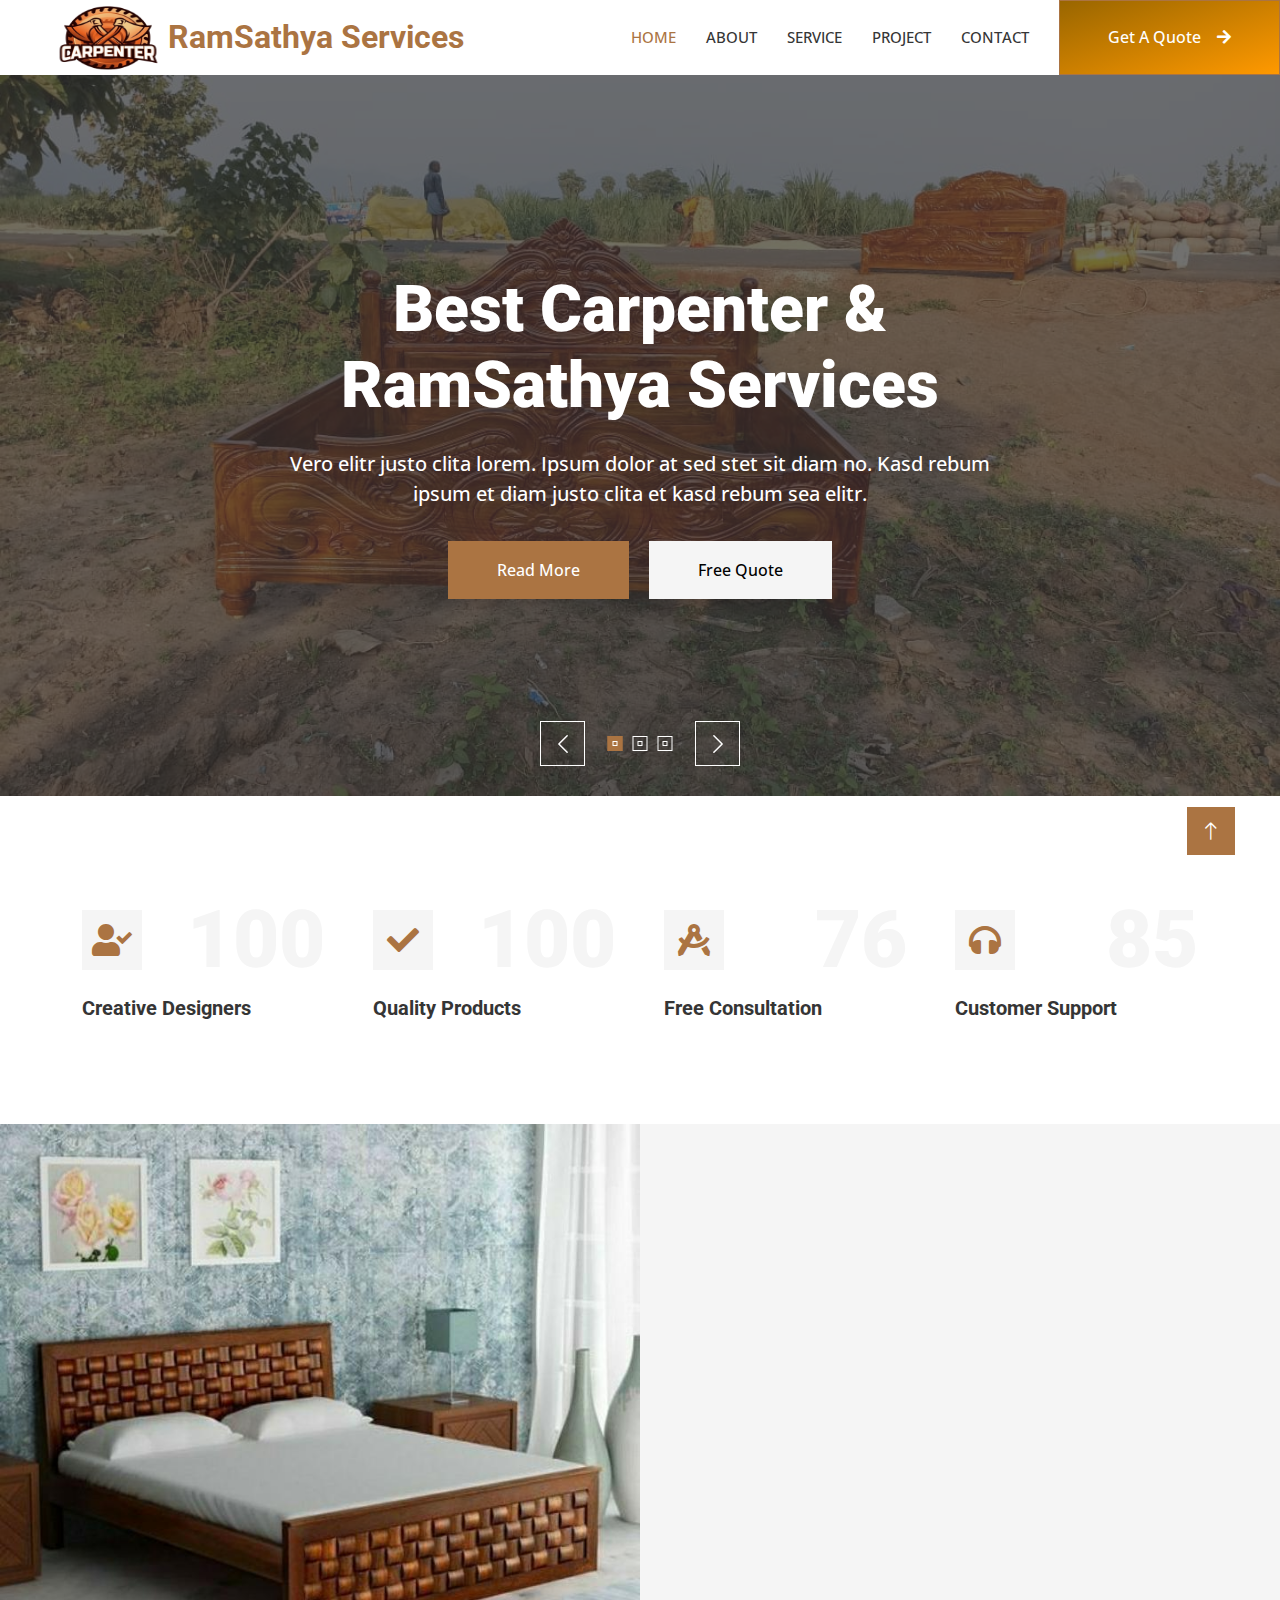
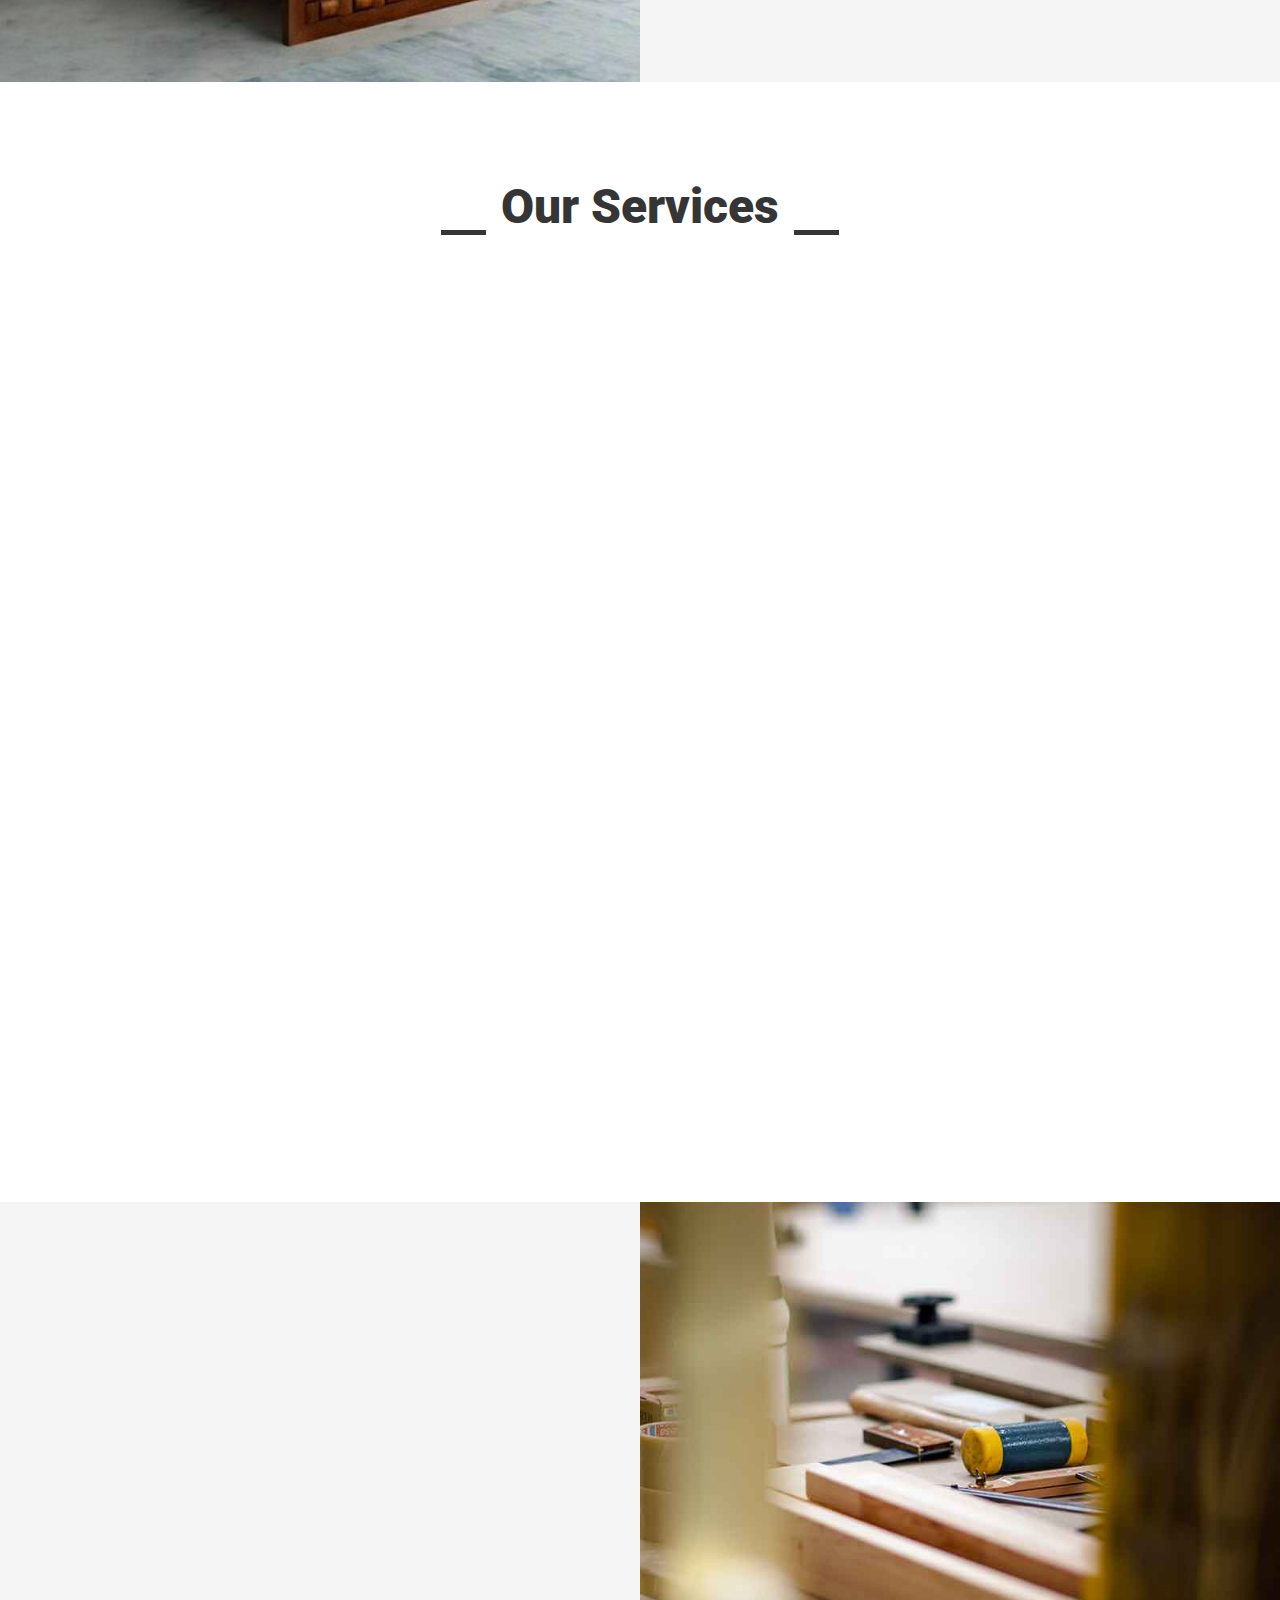
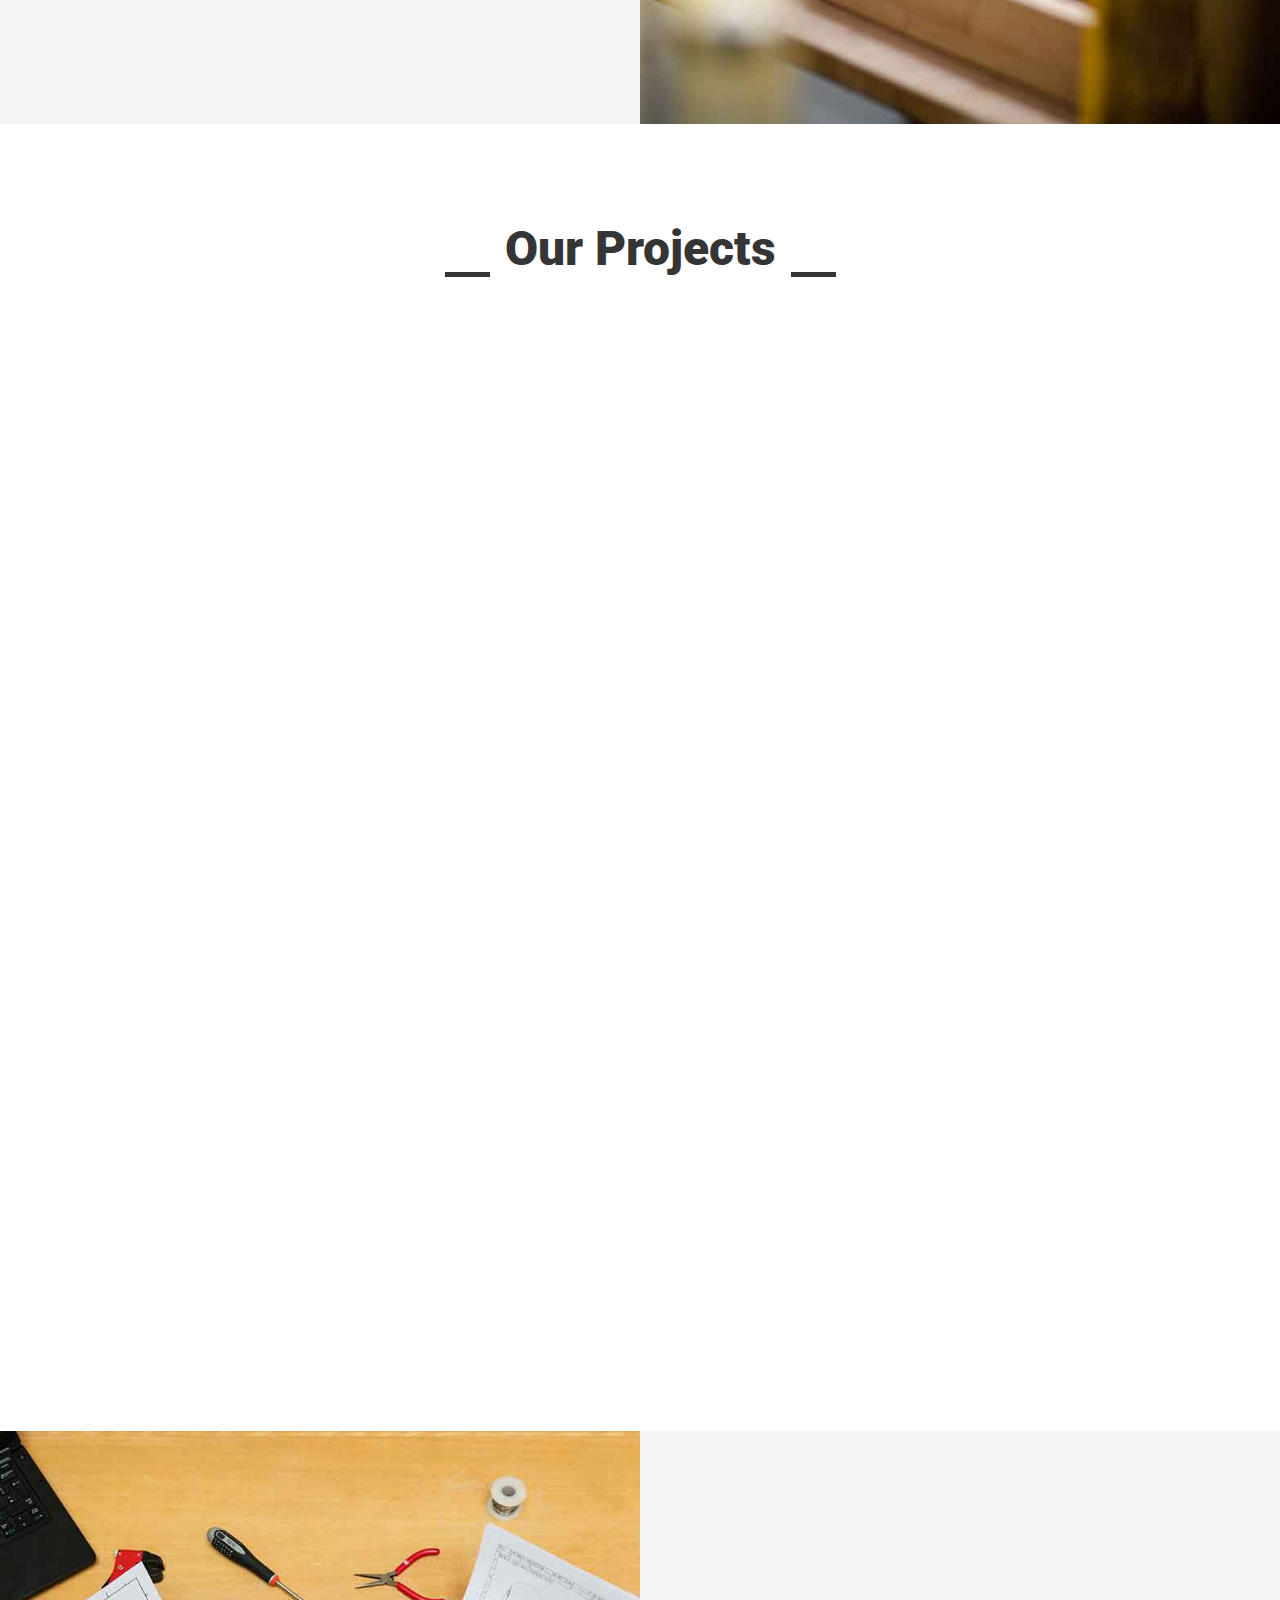
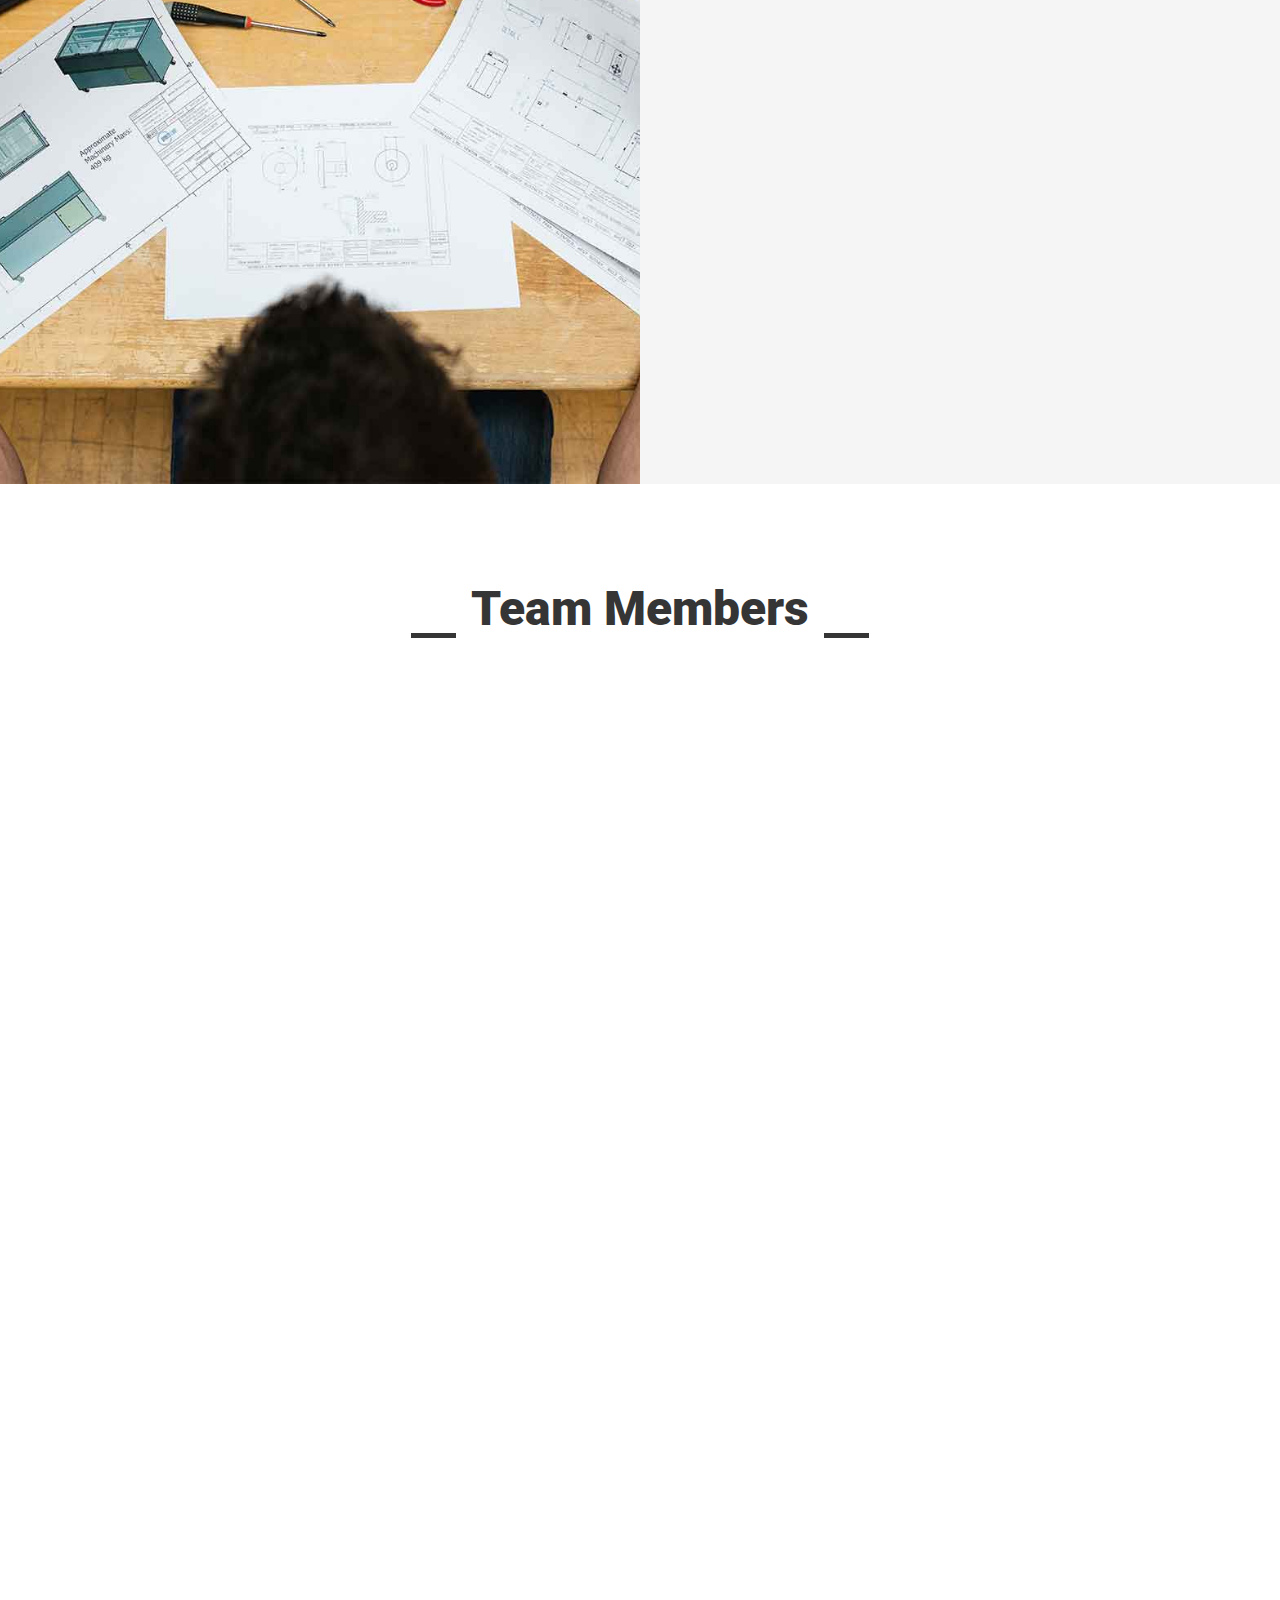
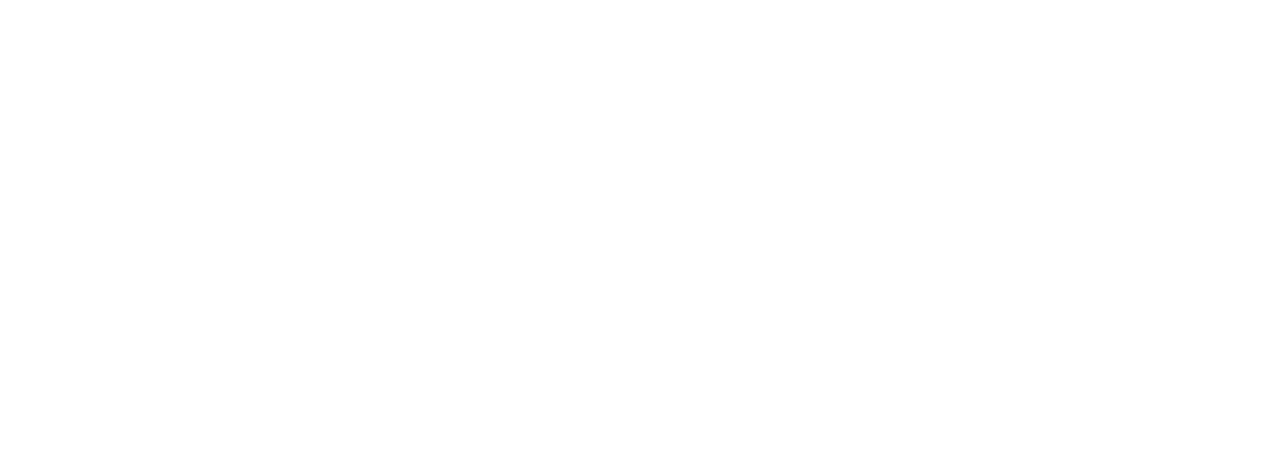
==== index.html @ 3f29af15 "Initial commit" ====
<!DOCTYPE html>
<html lang="en">

<head>
    <meta charset="utf-8">
    <title>SatyaRam Wooden Works</title>
    <meta content="width=device-width, initial-scale=1.0" name="viewport">
    <meta content="" name="keywords">
    <meta content="" name="description">

    <!-- Favicon -->
    <link href="img/favicon.ico" rel="icon">

    <!-- Google Web Fonts -->
    <link rel="preconnect" href="https://fonts.googleapis.com">
    <link rel="preconnect" href="https://fonts.gstatic.com" crossorigin>
    <link href="https://fonts.googleapis.com/css2?family=Open+Sans:wght@400;500&family=Roboto:wght@500;700;900&display=swap" rel="stylesheet"> 

    <!-- Icon Font Stylesheet -->
    <link href="https://cdnjs.cloudflare.com/ajax/libs/font-awesome/5.10.0/css/all.min.css" rel="stylesheet">
    <link href="https://cdn.jsdelivr.net/npm/bootstrap-icons@1.4.1/font/bootstrap-icons.css" rel="stylesheet">

    <!-- Libraries Stylesheet -->
    <link href="lib/animate/animate.min.css" rel="stylesheet">
    <link href="lib/owlcarousel/assets/owl.carousel.min.css" rel="stylesheet">
    <link href="lib/lightbox/css/lightbox.min.css" rel="stylesheet">

    <!-- Customized Bootstrap Stylesheet -->
    <link href="css/bootstrap.min.css" rel="stylesheet">

    <!-- Template Stylesheet -->
    <link href="css/style.css" rel="stylesheet">
</head>

<body>
    <!-- Spinner Start -->
    <div id="spinner" class="show bg-white position-fixed translate-middle w-100 vh-100 top-50 start-50 d-flex align-items-center justify-content-center">
        <div class="spinner-grow text-primary" style="width: 3rem; height: 3rem;" role="status">
            <span class="sr-only">Loading...</span>
        </div>
    </div>
    <!-- Spinner End -->


    <!-- Topbar Start -->
    <!-- Topbar End -->


    <!-- Navbar Start -->
    <nav class="navbar navbar-expand-lg bg-white navbar-light sticky-top p-0">
        <a href="index.html" class="navbar-brand d-flex align-items-center px-4 px-lg-5">
            <img src="img/carpenter1.png" alt="Carpenter working with tools" style="height: 90px; width: 120px;">
            <h2 class="m-0 text-primary" style="color: #D2691E; font-weight: bold;">RamSathya Services</h2>
        </a>
        <button type="button" class="navbar-toggler me-4" data-bs-toggle="collapse" data-bs-target="#navbarCollapse">
            <span class="navbar-toggler-icon"></span>
        </button>
        <div class="collapse navbar-collapse" id="navbarCollapse">
            <div class="navbar-nav ms-auto p-4 p-lg-0">
                <a href="index.html" class="nav-item nav-link active">Home</a>
                <a href="about.html" class="nav-item nav-link">About</a>
                <a href="service.html" class="nav-item nav-link">Service</a>
                <a href="project.html" class="nav-item nav-link">Project</a>
                <a href="contact.html" class="nav-item nav-link">Contact</a>
            </div>
            <a href="" class="btn btn-primary py-4 px-lg-5 d-none d-lg-block" style="  background: linear-gradient(to top left, #ff9900 0%, #996600 100%);">Get A Quote<i class="fa fa-arrow-right ms-3"></i></a>
        </div>
    </nav>
    <!-- Navbar End -->


    <!-- Carousel Start -->
    <div class="container-fluid p-0 pb-5">
        <div class="owl-carousel header-carousel position-relative">
            <div class="owl-carousel-item position-relative">
                <img class="img-fluid" src="img/carpent1.jpg" alt="">
                <div class="position-absolute top-0 start-0 w-100 h-100 d-flex align-items-center" style="background: rgba(53, 53, 53, .7);">
                    <div class="container">
                        <div class="row justify-content-center">
                            <div class="col-12 col-lg-8 text-center">
                                <h1 class="display-3 text-white animated slideInDown mb-4">Best Carpenter & RamSathya Services</h1>
                                <p class="fs-5 fw-medium text-white mb-4 pb-2">Vero elitr justo clita lorem. Ipsum dolor at sed stet sit diam no. Kasd rebum ipsum et diam justo clita et kasd rebum sea elitr.</p>
                                <a href="" class="btn btn-primary py-md-3 px-md-5 me-3 animated slideInLeft">Read More</a>
                                <a href="" class="btn btn-light py-md-3 px-md-5 animated slideInRight">Free Quote</a>
                            </div>
                        </div>
                    </div>
                </div>
            </div>
            <div class="owl-carousel-item position-relative">
                <img class="img-fluid" src="img/carpent.png" alt="">
                <div class="position-absolute top-0 start-0 w-100 h-100 d-flex align-items-center" style="background: rgba(53, 53, 53, .7);">
                    <div class="container">
                        <div class="row justify-content-center">
                            <div class="col-12 col-lg-8 text-center">
                                <h1 class="display-3 text-white animated slideInDown mb-4">Best Carpenter & RamSathya Services</h1>
                                <p class="fs-5 fw-medium text-white mb-4 pb-2">Vero elitr justo clita lorem. Ipsum dolor at sed stet sit diam no. Kasd rebum ipsum et diam justo clita et kasd rebum sea elitr.</p>
                                <a href="" class="btn btn-primary py-md-3 px-md-5 me-3 animated slideInLeft">Read More</a>
                                <a href="" class="btn btn-light py-md-3 px-md-5 animated slideInRight">Free Quote</a>
                            </div>
                        </div>
                    </div>
                </div>
            </div>
            <div class="owl-carousel-item position-relative">
                <img class="img-fluid" src="img/carpent2.jpg" alt="">
                <div class="position-absolute top-0 start-0 w-100 h-100 d-flex align-items-center" style="background: rgba(53, 53, 53, .7);">
                    <div class="container">
                        <div class="row justify-content-center">
                            <div class="col-12 col-lg-8 text-center">
                                <h1 class="display-3 text-white animated slideInDown mb-4">Best Carpenter & RamSathya Services</h1>
                                <p class="fs-5 fw-medium text-white mb-4 pb-2">Vero elitr justo clita lorem. Ipsum dolor at sed stet sit diam no. Kasd rebum ipsum et diam justo clita et kasd rebum sea elitr.</p>
                                <a href="" class="btn btn-primary py-md-3 px-md-5 me-3 animated slideInLeft">Read More</a>
                                <a href="" class="btn btn-light py-md-3 px-md-5 animated slideInRight">Free Quote</a>
                            </div>
                        </div>
                    </div>
                </div>
            </div>
        </div>
    </div>
    <!-- Carousel End -->


    <!-- Feature Start -->
    <div class="container-xxl py-5">
        <div class="container">
            <div class="row g-5">
                <div class="col-md-6 col-lg-3 wow fadeIn" data-wow-delay="0.1s">
                    <div class="d-flex align-items-center justify-content-between mb-2">
                        <div class="d-flex align-items-center justify-content-center bg-light" style="width: 60px; height: 60px;">
                            <i class="fa fa-user-check fa-2x text-primary"></i>
                        </div>
                        <h1 class="display-1 text-light mb-0">100</h1>
                    </div>
                    <h5>Creative Designers</h5>
                </div>
                <div class="col-md-6 col-lg-3 wow fadeIn" data-wow-delay="0.3s">
                    <div class="d-flex align-items-center justify-content-between mb-2">
                        <div class="d-flex align-items-center justify-content-center bg-light" style="width: 60px; height: 60px;">
                            <i class="fa fa-check fa-2x text-primary"></i>
                        </div>
                        <h1 class="display-1 text-light mb-0">100</h1>
                    </div>
                    <h5>Quality Products</h5>
                </div>
                <div class="col-md-6 col-lg-3 wow fadeIn" data-wow-delay="0.5s">
                    <div class="d-flex align-items-center justify-content-between mb-2">
                        <div class="d-flex align-items-center justify-content-center bg-light" style="width: 60px; height: 60px;">
                            <i class="fa fa-drafting-compass fa-2x text-primary"></i>
                        </div>
                        <h1 class="display-1 text-light mb-0">76</h1>
                    </div>
                    <h5>Free Consultation</h5>
                </div>
                <div class="col-md-6 col-lg-3 wow fadeIn" data-wow-delay="0.7s">
                    <div class="d-flex align-items-center justify-content-between mb-2">
                        <div class="d-flex align-items-center justify-content-center bg-light" style="width: 60px; height: 60px;">
                            <i class="fa fa-headphones fa-2x text-primary"></i>
                        </div>
                        <h1 class="display-1 text-light mb-0">85</h1>
                    </div>
                    <h5>Customer Support</h5>
                </div>
            </div>
        </div>
    </div>
    <!-- Feature Start -->



    <!-- About Start -->
    <div class="container-fluid bg-light overflow-hidden my-5 px-lg-0">
        <div class="container about px-lg-0">
            <div class="row g-0 mx-lg-0">
                <div class="col-lg-6 ps-lg-0" style="min-height: 400px;">
                    <div class="position-relative h-100">
                        <img class="position-absolute img-fluid w-100 h-100" src="img/carpent.3.jpg" style="object-fit: cover;" alt="">
                    </div>
                </div>
                <div class="col-lg-6 about-text py-5 wow fadeIn" data-wow-delay="0.5s">
                    <div class="p-lg-5 pe-lg-0">
                        <div class="section-title text-start">
                            <h1 class="display-5 mb-4">About Us</h1>
                        </div>
                        <p class="mb-4 pb-2">Carpentry is defined as being the trade of cutting and joining timber in order to construct buildings or other structures. Woodworking is defined as the crafts of carpentry, cabinet-making, and related skills of making things from wood.</p>
                        <div class="row g-4 mb-4 pb-2">
                            <div class="col-sm-6 wow fadeIn" data-wow-delay="0.1s">
                                <div class="d-flex align-items-center">
                                    <div class="d-flex flex-shrink-0 align-items-center justify-content-center bg-white" style="width: 60px; height: 60px;">
                                        <i class="fa fa-users fa-2x text-primary"></i>
                                    </div>
                                    <div class="ms-3">
                                        <h2 class="text-primary mb-1" data-toggle="counter-up">1000</h2>
                                        <p class="fw-medium mb-0">Happy Clients</p>
                                    </div>
                                </div>
                            </div>
                            <div class="col-sm-6 wow fadeIn" data-wow-delay="0.3s">
                                <div class="d-flex align-items-center">
                                    <div class="d-flex flex-shrink-0 align-items-center justify-content-center bg-white" style="width: 60px; height: 60px;">
                                        <i class="fa fa-check fa-2x text-primary"></i>
                                    </div>
                                    <div class="ms-3">
                                        <h2 class="text-primary mb-1" data-toggle="counter-up">500</h2>
                                        <p class="fw-medium mb-0">Projects Done</p>
                                    </div>
                                </div>
                            </div>
                        </div>
                        <a href="" class="btn btn-primary py-3 px-5">Explore More</a>
                    </div>
                </div>
            </div>
        </div>
    </div>
    <!-- About End -->


    <!-- Service Start -->
    <div class="container-xxl py-5">
        <div class="container">
            <div class="section-title text-center">
                <h1 class="display-5 mb-5">Our Services</h1>
            </div>
            <div class="row g-4">
                <div class="col-md-6 col-lg-4 wow fadeInUp" data-wow-delay="0.1s">
                    <div class="service-item">
                        <div class="overflow-hidden">
                            <img class="img-fluid" src="img/service-1.jpg" alt="">
                        </div>
                        <div class="p-4 text-center border border-5 border-light border-top-0">
                            <h4 class="mb-3">General Carpentry</h4>
                            <p>Stet stet justo dolor sed duo. Ut clita sea sit ipsum diam lorem diam.</p>
                            <a class="fw-medium" href="">Read More<i class="fa fa-arrow-right ms-2"></i></a>
                        </div>
                    </div>
                </div>
                <div class="col-md-6 col-lg-4 wow fadeInUp" data-wow-delay="0.3s">
                    <div class="service-item">
                        <div class="overflow-hidden">
                            <img class="img-fluid" src="img/service-2.jpg" alt="">
                        </div>
                        <div class="p-4 text-center border border-5 border-light border-top-0">
                            <h4 class="mb-3">Furniture Manufacturing</h4>
                            <p>Stet stet justo dolor sed duo. Ut clita sea sit ipsum diam lorem diam.</p>
                            <a class="fw-medium" href="">Read More<i class="fa fa-arrow-right ms-2"></i></a>
                        </div>
                    </div>
                </div>
                <div class="col-md-6 col-lg-4 wow fadeInUp" data-wow-delay="0.5s">
                    <div class="service-item">
                        <div class="overflow-hidden">
                            <img class="img-fluid" src="img/service-3.jpg" alt="">
                        </div>
                        <div class="p-4 text-center border border-5 border-light border-top-0">
                            <h4 class="mb-3">Furniture Remodeling</h4>
                            <p>Stet stet justo dolor sed duo. Ut clita sea sit ipsum diam lorem diam.</p>
                            <a class="fw-medium" href="">Read More<i class="fa fa-arrow-right ms-2"></i></a>
                        </div>
                    </div>
                </div>
                <div class="col-md-6 col-lg-4 wow fadeInUp" data-wow-delay="0.1s">
                    <div class="service-item">
                        <div class="overflow-hidden">
                            <img class="img-fluid" src="img/service-4.jpg" alt="">
                        </div>
                        <div class="p-4 text-center border border-5 border-light border-top-0">
                            <h4 class="mb-3">Wooden Floor</h4>
                            <p>Stet stet justo dolor sed duo. Ut clita sea sit ipsum diam lorem diam.</p>
                            <a class="fw-medium" href="">Read More<i class="fa fa-arrow-right ms-2"></i></a>
                        </div>
                    </div>
                </div>
                <div class="col-md-6 col-lg-4 wow fadeInUp" data-wow-delay="0.3s">
                    <div class="service-item">
                        <div class="overflow-hidden">
                            <img class="img-fluid" src="img/service-5.jpg" alt="">
                        </div>
                        <div class="p-4 text-center border border-5 border-light border-top-0">
                            <h4 class="mb-3">Wooden Furniture</h4>
                            <p>Stet stet justo dolor sed duo. Ut clita sea sit ipsum diam lorem diam.</p>
                            <a class="fw-medium" href="">Read More<i class="fa fa-arrow-right ms-2"></i></a>
                        </div>
                    </div>
                </div>
                <div class="col-md-6 col-lg-4 wow fadeInUp" data-wow-delay="0.5s">
                    <div class="service-item">
                        <div class="overflow-hidden">
                            <img class="img-fluid" src="img/service-6.jpg" alt="">
                        </div>
                        <div class="p-4 text-center border border-5 border-light border-top-0">
                            <h4 class="mb-3">Custom Work</h4>
                            <p>Stet stet justo dolor sed duo. Ut clita sea sit ipsum diam lorem diam.</p>
                            <a class="fw-medium" href="">Read More<i class="fa fa-arrow-right ms-2"></i></a>
                        </div>
                    </div>
                </div>
            </div>
        </div>
    </div>
    <!-- Service End -->


    <!-- Feature Start -->
    <div class="container-fluid bg-light overflow-hidden my-5 px-lg-0">
        <div class="container feature px-lg-0">
            <div class="row g-0 mx-lg-0">
                <div class="col-lg-6 feature-text py-5 wow fadeIn" data-wow-delay="0.5s">
                    <div class="p-lg-5 ps-lg-0">
                        <div class="section-title text-start">
                            <h1 class="display-5 mb-4">Why Choose Us</h1>
                        </div>
                        <p class="mb-4 pb-2">Tempor erat elitr rebum at clita. Diam dolor diam ipsum sit. Aliqu diam amet diam et eos. Clita erat ipsum et lorem et sit, sed stet lorem sit clita duo justo erat amet</p>
                        <div class="row g-4">
                            <div class="col-6">
                                <div class="d-flex align-items-center">
                                    <div class="d-flex flex-shrink-0 align-items-center justify-content-center bg-white" style="width: 60px; height: 60px;">
                                        <i class="fa fa-check fa-2x text-primary"></i>
                                    </div>
                                    <div class="ms-4">
                                        <p class="mb-2">Quality</p>
                                        <h5 class="mb-0">Services</h5>
                                    </div>
                                </div>
                            </div>
                            <div class="col-6">
                                <div class="d-flex align-items-center">
                                    <div class="d-flex flex-shrink-0 align-items-center justify-content-center bg-white" style="width: 60px; height: 60px;">
                                        <i class="fa fa-user-check fa-2x text-primary"></i>
                                    </div>
                                    <div class="ms-4">
                                        <p class="mb-2">Creative</p>
                                        <h5 class="mb-0">Designers</h5>
                                    </div>
                                </div>
                            </div>
                            <div class="col-6">
                                <div class="d-flex align-items-center">
                                    <div class="d-flex flex-shrink-0 align-items-center justify-content-center bg-white" style="width: 60px; height: 60px;">
                                        <i class="fa fa-drafting-compass fa-2x text-primary"></i>
                                    </div>
                                    <div class="ms-4">
                                        <p class="mb-2">Free</p>
                                        <h5 class="mb-0">Consultation</h5>
                                    </div>
                                </div>
                            </div>
                            <div class="col-6">
                                <div class="d-flex align-items-center">
                                    <div class="d-flex flex-shrink-0 align-items-center justify-content-center bg-white" style="width: 60px; height: 60px;">
                                        <i class="fa fa-headphones fa-2x text-primary"></i>
                                    </div>
                                    <div class="ms-4">
                                        <p class="mb-2">Customer</p>
                                        <h5 class="mb-0">Support</h5>
                                    </div>
                                </div>
                            </div>
                        </div>
                    </div>
                </div>
                <div class="col-lg-6 pe-lg-0" style="min-height: 400px;">
                    <div class="position-relative h-100">
                        <img class="position-absolute img-fluid w-100 h-100" src="img/feature.jpg" style="object-fit: cover;" alt="">
                    </div>
                </div>
            </div>
        </div>
    </div>
    <!-- Feature End -->


    <!-- Projects Start -->
    <div class="container-xxl py-5">
        <div class="container">
            <div class="section-title text-center">
                <h1 class="display-5 mb-5">Our Projects</h1>
            </div>
            <div class="row mt-n2 wow fadeInUp" data-wow-delay="0.3s">
                <div class="col-12 text-center">
                    <ul class="list-inline mb-5" id="portfolio-flters">
                        <li class="mx-2 active" data-filter="*">All</li>
                        <li class="mx-2" data-filter=".first">General Carpentry</li>
                        <li class="mx-2" data-filter=".second">Custom Carpentry</li>
                    </ul>
                </div>
            </div>
            <div class="row g-4 portfolio-container">
                <div class="col-lg-4 col-md-6 portfolio-item first wow fadeInUp" data-wow-delay="0.1s">
                    <div class="rounded overflow-hidden">
                        <div class="position-relative overflow-hidden">
                            <img class="img-fluid w-100" src="img/portfolio-1.jpg" alt="">
                            <div class="portfolio-overlay">
                                <a class="btn btn-square btn-outline-light mx-1" href="img/portfolio-1.jpg" data-lightbox="portfolio"><i class="fa fa-eye"></i></a>
                                <a class="btn btn-square btn-outline-light mx-1" href=""><i class="fa fa-link"></i></a>
                            </div>
                        </div>
                        <div class="border border-5 border-light border-top-0 p-4">
                            <p class="text-primary fw-medium mb-2">General Carpentry</p>
                            <h5 class="lh-base mb-0">Wooden Furniture Manufacturing And Remodeling</a>
                        </div>
                    </div>
                </div>
                <div class="col-lg-4 col-md-6 portfolio-item second wow fadeInUp" data-wow-delay="0.3s">
                    <div class="rounded overflow-hidden">
                        <div class="position-relative overflow-hidden">
                            <img class="img-fluid w-100" src="img/portfolio-2.jpg" alt="">
                            <div class="portfolio-overlay">
                                <a class="btn btn-square btn-outline-light mx-1" href="img/portfolio-2.jpg" data-lightbox="portfolio"><i class="fa fa-eye"></i></a>
                                <a class="btn btn-square btn-outline-light mx-1" href=""><i class="fa fa-link"></i></a>
                            </div>
                        </div>
                        <div class="border border-5 border-light border-top-0 p-4">
                            <p class="text-primary fw-medium mb-2">Custom Carpentry</p>
                            <h5 class="lh-base mb-0">Wooden Furniture Manufacturing And Remodeling</a>
                        </div>
                    </div>
                </div>
                <div class="col-lg-4 col-md-6 portfolio-item first wow fadeInUp" data-wow-delay="0.5s">
                    <div class="rounded overflow-hidden">
                        <div class="position-relative overflow-hidden">
                            <img class="img-fluid w-100" src="img/portfolio-3.jpg" alt="">
                            <div class="portfolio-overlay">
                                <a class="btn btn-square btn-outline-light mx-1" href="img/portfolio-3.jpg" data-lightbox="portfolio"><i class="fa fa-eye"></i></a>
                                <a class="btn btn-square btn-outline-light mx-1" href=""><i class="fa fa-link"></i></a>
                            </div>
                        </div>
                        <div class="border border-5 border-light border-top-0 p-4">
                            <p class="text-primary fw-medium mb-2">General Carpentry</p>
                            <h5 class="lh-base mb-0">Wooden Furniture Manufacturing And Remodeling</a>
                        </div>
                    </div>
                </div>
                <div class="col-lg-4 col-md-6 portfolio-item second wow fadeInUp" data-wow-delay="0.1s">
                    <div class="rounded overflow-hidden">
                        <div class="position-relative overflow-hidden">
                            <img class="img-fluid w-100" src="img/portfolio-4.jpg" alt="">
                            <div class="portfolio-overlay">
                                <a class="btn btn-square btn-outline-light mx-1" href="img/portfolio-4.jpg" data-lightbox="portfolio"><i class="fa fa-eye"></i></a>
                                <a class="btn btn-square btn-outline-light mx-1" href=""><i class="fa fa-link"></i></a>
                            </div>
                        </div>
                        <div class="border border-5 border-light border-top-0 p-4">
                            <p class="text-primary fw-medium mb-2">Custom Carpentry</p>
                            <h5 class="lh-base mb-0">Wooden Furniture Manufacturing And Remodeling</a>
                        </div>
                    </div>
                </div>
                <div class="col-lg-4 col-md-6 portfolio-item first wow fadeInUp" data-wow-delay="0.3s">
                    <div class="rounded overflow-hidden">
                        <div class="position-relative overflow-hidden">
                            <img class="img-fluid w-100" src="img/portfolio-5.jpg" alt="">
                            <div class="portfolio-overlay">
                                <a class="btn btn-square btn-outline-light mx-1" href="img/portfolio-5.jpg" data-lightbox="portfolio"><i class="fa fa-eye"></i></a>
                                <a class="btn btn-square btn-outline-light mx-1" href=""><i class="fa fa-link"></i></a>
                            </div>
                        </div>
                        <div class="border border-5 border-light border-top-0 p-4">
                            <p class="text-primary fw-medium mb-2">General Carpentry</p>
                            <h5 class="lh-base mb-0">Wooden Furniture Manufacturing And Remodeling</a>
                        </div>
                    </div>
                </div>
                <div class="col-lg-4 col-md-6 portfolio-item second wow fadeInUp" data-wow-delay="0.5s">
                    <div class="rounded overflow-hidden">
                        <div class="position-relative overflow-hidden">
                            <img class="img-fluid w-100" src="img/portfolio-6.jpg" alt="">
                            <div class="portfolio-overlay">
                                <a class="btn btn-square btn-outline-light mx-1" href="img/portfolio-6.jpg" data-lightbox="portfolio"><i class="fa fa-eye"></i></a>
                                <a class="btn btn-square btn-outline-light mx-1" href=""><i class="fa fa-link"></i></a>
                            </div>
                        </div>
                        <div class="border border-5 border-light border-top-0 p-4">
                            <p class="text-primary fw-medium mb-2">Custom Carpentry</p>
                            <h5 class="lh-base mb-0">Wooden Furniture Manufacturing And Remodeling</a>
                        </div>
                    </div>
                </div>
            </div>
        </div>
    </div>
    <!-- Projects End -->


    <!-- Quote Start -->
    <div class="container-fluid bg-light overflow-hidden my-5 px-lg-0">
        <div class="container quote px-lg-0">
            <div class="row g-0 mx-lg-0">
                <div class="col-lg-6 ps-lg-0" style="min-height: 400px;">
                    <div class="position-relative h-100">
                        <img class="position-absolute img-fluid w-100 h-100" src="img/quote.jpg" style="object-fit: cover;" alt="">
                    </div>
                </div>
                <div class="col-lg-6 quote-text py-5 wow fadeIn" data-wow-delay="0.5s">
                    <div class="p-lg-5 pe-lg-0">
                        <div class="section-title text-start">
                            <h1 class="display-5 mb-4">Free Quote</h1>
                        </div>
                        <p class="mb-4 pb-2">Tempor erat elitr rebum at clita. Diam dolor diam ipsum sit. Aliqu diam amet diam et eos. Clita erat ipsum et lorem et sit, sed stet lorem sit clita duo justo erat amet</p>
                        <form>
                            <div class="row g-3">
                                <div class="col-12 col-sm-6">
                                    <input type="text" class="form-control border-0" placeholder="Your Name" style="height: 55px;">
                                </div>
                                <div class="col-12 col-sm-6">
                                    <input type="email" class="form-control border-0" placeholder="Your Email" style="height: 55px;">
                                </div>
                                <div class="col-12 col-sm-6">
                                    <input type="text" class="form-control border-0" placeholder="Your Mobile" style="height: 55px;">
                                </div>
                                <div class="col-12 col-sm-6">
                                    <select class="form-select border-0" style="height: 55px;">
                                        <option selected>Select A Service</option>
                                        <option value="1">Service 1</option>
                                        <option value="2">Service 2</option>
                                        <option value="3">Service 3</option>
                                    </select>
                                </div>
                                <div class="col-12">
                                    <textarea class="form-control border-0" placeholder="Special Note"></textarea>
                                </div>
                                <div class="col-12">
                                    <button class="btn btn-primary w-100 py-3" type="submit">Submit</button>
                                </div>
                            </div>
                        </form>
                    </div>
                </div>
            </div>
        </div>
    </div>
    <!-- Quote End -->


    <!-- Team Start -->
    <div class="container-xxl py-5">
        <div class="container">
            <div class="section-title text-center">
                <h1 class="display-5 mb-5">Team Members</h1>
            </div>
            <div class="row g-4">
                <div class="col-lg-3 col-md-6 wow fadeInUp" data-wow-delay="0.1s">
                    <div class="team-item">
                        <div class="overflow-hidden position-relative">
                            <img class="img-fluid" src="img/team-1.jpg" alt="">
                            <div class="team-social">
                                <a class="btn btn-square" href=""><i class="fab fa-facebook-f"></i></a>
                                <a class="btn btn-square" href=""><i class="fab fa-twitter"></i></a>
                                <a class="btn btn-square" href=""><i class="fab fa-instagram"></i></a>
                            </div>
                        </div>
                        <div class="text-center border border-5 border-light border-top-0 p-4">
                            <h5 class="mb-0">Full Name</h5>
                            <small>Designation</small>
                        </div>
                    </div>
                </div>
                <div class="col-lg-3 col-md-6 wow fadeInUp" data-wow-delay="0.3s">
                    <div class="team-item">
                        <div class="overflow-hidden position-relative">
                            <img class="img-fluid" src="img/team-2.jpg" alt="">
                            <div class="team-social">
                                <a class="btn btn-square" href=""><i class="fab fa-facebook-f"></i></a>
                                <a class="btn btn-square" href=""><i class="fab fa-twitter"></i></a>
                                <a class="btn btn-square" href=""><i class="fab fa-instagram"></i></a>
                            </div>
                        </div>
                        <div class="text-center border border-5 border-light border-top-0 p-4">
                            <h5 class="mb-0">Full Name</h5>
                            <small>Designation</small>
                        </div>
                    </div>
                </div>
                <div class="col-lg-3 col-md-6 wow fadeInUp" data-wow-delay="0.5s">
                    <div class="team-item">
                        <div class="overflow-hidden position-relative">
                            <img class="img-fluid" src="img/team-3.jpg" alt="">
                            <div class="team-social">
                                <a class="btn btn-square" href=""><i class="fab fa-facebook-f"></i></a>
                                <a class="btn btn-square" href=""><i class="fab fa-twitter"></i></a>
                                <a class="btn btn-square" href=""><i class="fab fa-instagram"></i></a>
                            </div>
                        </div>
                        <div class="text-center border border-5 border-light border-top-0 p-4">
                            <h5 class="mb-0">Full Name</h5>
                            <small>Designation</small>
                        </div>
                    </div>
                </div>
                <div class="col-lg-3 col-md-6 wow fadeInUp" data-wow-delay="0.7s">
                    <div class="team-item">
                        <div class="overflow-hidden position-relative">
                            <img class="img-fluid" src="img/team-4.jpg" alt="">
                            <div class="team-social">
                                <a class="btn btn-square" href=""><i class="fab fa-facebook-f"></i></a>
                                <a class="btn btn-square" href=""><i class="fab fa-twitter"></i></a>
                                <a class="btn btn-square" href=""><i class="fab fa-instagram"></i></a>
                            </div>
                        </div>
                        <div class="text-center border border-5 border-light border-top-0 p-4">
                            <h5 class="mb-0">Full Name</h5>
                            <small>Designation</small>
                        </div>
                    </div>
                </div>
            </div>
        </div>
    </div>
    <!-- Team End -->


    <!-- Testimonial Start -->
    <div class="container-xxl py-5 wow fadeInUp" data-wow-delay="0.1s">
        <div class="container">
            <div class="section-title text-center">
                <h1 class="display-5 mb-5">Testimonial</h1>
            </div>
            <div class="owl-carousel testimonial-carousel">
                <div class="testimonial-item text-center">
                    <img class="img-fluid bg-light p-2 mx-auto mb-3" src="img/testimonial-1.jpg" style="width: 90px; height: 90px;">
                    <div class="testimonial-text text-center p-4">
                        <p>Clita clita tempor justo dolor ipsum amet kasd amet duo justo duo duo labore sed sed. Magna ut diam sit et amet stet eos sed clita erat magna elitr erat sit sit erat at rebum justo sea clita.</p>
                        <h5 class="mb-1">Client Name</h5>
                        <span class="fst-italic">Profession</span>
                    </div>
                </div>
                <div class="testimonial-item text-center">
                    <img class="img-fluid bg-light p-2 mx-auto mb-3" src="img/testimonial-2.jpg" style="width: 90px; height: 90px;">
                    <div class="testimonial-text text-center p-4">
                        <p>Clita clita tempor justo dolor ipsum amet kasd amet duo justo duo duo labore sed sed. Magna ut diam sit et amet stet eos sed clita erat magna elitr erat sit sit erat at rebum justo sea clita.</p>
                        <h5 class="mb-1">Client Name</h5>
                        <span class="fst-italic">Profession</span>
                    </div>
                </div>
                <div class="testimonial-item text-center">
                    <img class="img-fluid bg-light p-2 mx-auto mb-3" src="img/testimonial-3.jpg" style="width: 90px; height: 90px;">
                    <div class="testimonial-text text-center p-4">
                        <p>Clita clita tempor justo dolor ipsum amet kasd amet duo justo duo duo labore sed sed. Magna ut diam sit et amet stet eos sed clita erat magna elitr erat sit sit erat at rebum justo sea clita.</p>
                        <h5 class="mb-1">Client Name</h5>
                        <span class="fst-italic">Profession</span>
                    </div>
                </div>
            </div>
        </div>
    </div>
    <!-- Testimonial End -->


    <!-- Footer Start -->
    <div class="container-fluid bg-dark text-light footer mt-5 pt-5 wow fadeIn" data-wow-delay="0.1s">
        <div class="container py-5">
            <div class="row g-5">
                <div class="col-lg-3 col-md-6">
                    <h4 class="text-light mb-4">Address</h4>
                    <p class="mb-2"><i class="fa fa-map-marker-alt me-3"></i>123 Street, New York, USA</p>
                    <p class="mb-2"><i class="fa fa-phone-alt me-3"></i>+012 345 67890</p>
                    <p class="mb-2"><i class="fa fa-envelope me-3"></i>info@example.com</p>
                    <div class="d-flex pt-2">
                        <a class="btn btn-outline-light btn-social" href=""><i class="fab fa-twitter"></i></a>
                        <a class="btn btn-outline-light btn-social" href=""><i class="fab fa-facebook-f"></i></a>
                        <a class="btn btn-outline-light btn-social" href=""><i class="fab fa-youtube"></i></a>
                        <a class="btn btn-outline-light btn-social" href=""><i class="fab fa-linkedin-in"></i></a>
                    </div>
                </div>
                <div class="col-lg-3 col-md-6">
                    <h4 class="text-light mb-4">Services</h4>
                    <a class="btn btn-link" href="">General Carpentry</a>
                    <a class="btn btn-link" href="">Furniture Remodeling</a>
                    <a class="btn btn-link" href="">Wooden Floor</a>
                    <a class="btn btn-link" href="">Wooden Furniture</a>
                    <a class="btn btn-link" href="">Custom Carpentry</a>
                </div>
                <div class="col-lg-3 col-md-6">
                    <h4 class="text-light mb-4">Quick Links</h4>
                    <a class="btn btn-link" href="">About Us</a>
                    <a class="btn btn-link" href="">Contact Us</a>
                    <a class="btn btn-link" href="">Our Services</a>
                    <a class="btn btn-link" href="">Terms & Condition</a>
                    <a class="btn btn-link" href="">Support</a>
                </div>
                <div class="col-lg-3 col-md-6">
                    <h4 class="text-light mb-4">Newsletter</h4>
                    <p>Dolor amet sit justo amet elitr clita ipsum elitr est.</p>
                    <div class="position-relative mx-auto" style="max-width: 400px;">
                        <input class="form-control border-0 w-100 py-3 ps-4 pe-5" type="text" placeholder="Your email">
                        <button type="button" class="btn btn-primary py-2 position-absolute top-0 end-0 mt-2 me-2">SignUp</button>
                    </div>
                </div>
            </div>
        </div>
        <div class="container">
            <div class="copyright">
                <div class="row">
                    <div class="col-md-6 text-center text-md-start mb-3 mb-md-0">
                        &copy; <a class="border-bottom" href="#">Your Site Name</a>, All Right Reserved.
                    </div>
                    <div class="col-md-6 text-center text-md-end">
                        <!--/*** This template is free as long as you keep the footer author’s credit link/attribution link/backlink. If you'd like to use the template without the footer author’s credit link/attribution link/backlink, you can purchase the Credit Removal License from "https://htmlcodex.com/credit-removal". Thank you for your support. ***/-->
                        Designed By <a class="border-bottom" href="https://htmlcodex.com">HTML Codex</a>
                    </div>
                </div>
            </div>
        </div>
    </div>
    <!-- Footer End -->


    <!-- Back to Top -->
    <a href="#" class="btn btn-lg btn-primary btn-lg-square rounded-0 back-to-top"><i class="bi bi-arrow-up"></i></a>


    <!-- JavaScript Libraries -->
    <script src="https://code.jquery.com/jquery-3.4.1.min.js"></script>
    <script src="https://cdn.jsdelivr.net/npm/bootstrap@5.0.0/dist/js/bootstrap.bundle.min.js"></script>
    <script src="lib/wow/wow.min.js"></script>
    <script src="lib/easing/easing.min.js"></script>
    <script src="lib/waypoints/waypoints.min.js"></script>
    <script src="lib/counterup/counterup.min.js"></script>
    <script src="lib/owlcarousel/owl.carousel.min.js"></script>
    <script src="lib/isotope/isotope.pkgd.min.js"></script>
    <script src="lib/lightbox/js/lightbox.min.js"></script>

    <!-- Template Javascript -->
    <script src="js/main.js"></script>
</body>

</html>
---- css/style.css ----
/********** Template CSS **********/
:root {
    --primary: #AB7442;
    --light: #F5F5F5;
    --dark: #353535;
}

.fw-medium {
    font-weight: 500 !important;
}

.fw-bold {
    font-weight: 700 !important;
}

.fw-black {
    font-weight: 900 !important;
}

.back-to-top {
    position: fixed;
    display: none;
    right: 45px;
    bottom: 45px;
    z-index: 99;
}


/*** Spinner ***/
#spinner {
    opacity: 0;
    visibility: hidden;
    transition: opacity .5s ease-out, visibility 0s linear .5s;
    z-index: 99999;
}

#spinner.show {
    transition: opacity .5s ease-out, visibility 0s linear 0s;
    visibility: visible;
    opacity: 1;
}


/*** Button ***/
.btn {
    font-weight: 500;
    transition: .5s;
}

.btn.btn-primary,
.btn.btn-secondary {
    color: #FFFFFF;
}

.btn-square {
    width: 38px;
    height: 38px;
}

.btn-sm-square {
    width: 32px;
    height: 32px;
}

.btn-lg-square {
    width: 48px;
    height: 48px;
}

.btn-square,
.btn-sm-square,
.btn-lg-square {
    padding: 0;
    display: flex;
    align-items: center;
    justify-content: center;
    font-weight: normal;
}

/*** Navbar ***/
.navbar .dropdown-toggle::after {
    border: none;
    content: "\f107";
    font-family: "Font Awesome 5 Free";
    font-weight: 900;
    vertical-align: middle;
    margin-left: 8px;
}

.navbar-light .navbar-nav .nav-link {
    margin-right: 30px;
    padding: 25px 0;
    color: #FFFFFF;
    font-size: 15px;
    font-weight: 500;
    text-transform: uppercase;
    outline: none;
}

.navbar-light .navbar-nav .nav-link:hover,
.navbar-light .navbar-nav .nav-link.active {
    color: var(--primary);
}

@media (max-width: 991.98px) {
    .navbar-light .navbar-nav .nav-link  {
        margin-right: 0;
        padding: 10px 0;
    }

    .navbar-light .navbar-nav {
        border-top: 1px solid #EEEEEE;
    }
}

.navbar-light .navbar-brand,
.navbar-light a.btn {
    height: 75px;
}

.navbar-light .navbar-nav .nav-link {
    color: var(--dark);
    font-weight: 500;
}

.navbar-light.sticky-top {
    top: -100px;
    transition: .5s;
}

@media (min-width: 992px) {
    .navbar .nav-item .dropdown-menu {
        display: block;
        border: none;
        margin-top: 0;
        top: 150%;
        opacity: 0;
        visibility: hidden;
        transition: .5s;
    }

    .navbar .nav-item:hover .dropdown-menu {
        top: 100%;
        visibility: visible;
        transition: .5s;
        opacity: 1;
    }
}


/*** Header ***/
@media (max-width: 768px) {
    .header-carousel .owl-carousel-item {
        position: relative;
        min-height: 500px;
    }
    
    .header-carousel .owl-carousel-item img {
        position: absolute;
        width: 100%;
        height: 100%;
        object-fit: cover;
    }

    .header-carousel .owl-carousel-item h5,
    .header-carousel .owl-carousel-item p {
        font-size: 14px !important;
        font-weight: 400 !important;
    }

    .header-carousel .owl-carousel-item h1 {
        font-size: 30px;
        font-weight: 600;
    }
}

.header-carousel .owl-nav {
    position: absolute;
    width: 200px;
    height: 45px;
    bottom: 30px;
    left: 50%;
    transform: translateX(-50%);
    display: flex;
    justify-content: space-between;
}

.header-carousel .owl-nav .owl-prev,
.header-carousel .owl-nav .owl-next {
    width: 45px;
    height: 45px;
    display: flex;
    align-items: center;
    justify-content: center;
    color: #FFFFFF;
    background: transparent;
    border: 1px solid #FFFFFF;
    font-size: 22px;
    transition: .5s;
}

.header-carousel .owl-nav .owl-prev:hover,
.header-carousel .owl-nav .owl-next:hover {
    background: var(--primary);
    border-color: var(--primary);
}

.header-carousel .owl-dots {
    position: absolute;
    height: 45px;
    bottom: 30px;
    left: 50%;
    transform: translateX(-50%);
    display: flex;
    align-items: center;
    justify-content: center;
}

.header-carousel .owl-dot {
    position: relative;
    display: inline-block;
    margin: 0 5px;
    width: 15px;
    height: 15px;
    background: transparent;
    border: 1px solid #FFFFFF;
    transition: .5s;
}

.header-carousel .owl-dot::after {
    position: absolute;
    content: "";
    width: 5px;
    height: 5px;
    top: 4px;
    left: 4px;
    background: transparent;
    border: 1px solid #FFFFFF;
}

.header-carousel .owl-dot.active {
    background: var(--primary);
    border-color: var(--primary);
}

.page-header {
    background: linear-gradient(rgba(53, 53, 53, .7), rgba(53, 53, 53, .7)), url(../img/carousel-1.jpg) center center no-repeat;
    background-size: cover;
}

.breadcrumb-item + .breadcrumb-item::before {
    color: var(--light);
}


/*** Section Title ***/
.section-title h1 {
    position: relative;
    display: inline-block;
    padding: 0 60px;
}

.section-title.text-start h1 {
    padding-left: 0;
}

.section-title h1::before,
.section-title h1::after {
    position: absolute;
    content: "";
    width: 45px;
    height: 5px;
    bottom: 0;
    background: var(--dark);
}

.section-title h1::before {
    left: 0;
}

.section-title h1::after {
    right: 0;
}

.section-title.text-start h1::before {
    display: none;
}


/*** About ***/
@media (min-width: 992px) {
    .container.about {
        max-width: 100% !important;
    }

    .about-text  {
        padding-right: calc(((100% - 960px) / 2) + .75rem);
    }
}

@media (min-width: 1200px) {
    .about-text  {
        padding-right: calc(((100% - 1140px) / 2) + .75rem);
    }
}

@media (min-width: 1400px) {
    .about-text  {
        padding-right: calc(((100% - 1320px) / 2) + .75rem);
    }
}


/*** Service ***/
.service-item img {
    transition: .5s;
}

.service-item:hover img {
    transform: scale(1.1);
}


/*** Feature ***/
@media (min-width: 992px) {
    .container.feature {
        max-width: 100% !important;
    }

    .feature-text  {
        padding-left: calc(((100% - 960px) / 2) + .75rem);
    }
}

@media (min-width: 1200px) {
    .feature-text  {
        padding-left: calc(((100% - 1140px) / 2) + .75rem);
    }
}

@media (min-width: 1400px) {
    .feature-text  {
        padding-left: calc(((100% - 1320px) / 2) + .75rem);
    }
}


/*** Project Portfolio ***/
#portfolio-flters li {
    display: inline-block;
    font-weight: 500;
    color: var(--dark);
    cursor: pointer;
    transition: .5s;
    border-bottom: 2px solid transparent;
}

#portfolio-flters li:hover,
#portfolio-flters li.active {
    color: var(--primary);
    border-color: var(--primary);
}

.portfolio-item img {
    transition: .5s;
}

.portfolio-item:hover img {
    transform: scale(1.1);
}

.portfolio-item .portfolio-overlay {
    position: absolute;
    display: flex;
    align-items: center;
    justify-content: center;
    width: 0;
    height: 0;
    bottom: 0;
    left: 50%;
    background: rgba(53, 53, 53, .7);
    transition: .5s;
}

.portfolio-item:hover .portfolio-overlay {
    width: 100%;
    height: 100%;
    left: 0;
}

.portfolio-item .portfolio-overlay .btn {
    opacity: 0;
}

.portfolio-item:hover .portfolio-overlay .btn {
    opacity: 1;
}


/*** Quote ***/
@media (min-width: 992px) {
    .container.quote {
        max-width: 100% !important;
    }

    .quote-text  {
        padding-right: calc(((100% - 960px) / 2) + .75rem);
    }
}

@media (min-width: 1200px) {
    .quote-text  {
        padding-right: calc(((100% - 1140px) / 2) + .75rem);
    }
}

@media (min-width: 1400px) {
    .quote-text  {
        padding-right: calc(((100% - 1320px) / 2) + .75rem);
    }
}


/*** Team ***/
.team-item img {
    transition: .5s;
}

.team-item:hover img {
    transform: scale(1.1);
}

.team-item .team-social {
    position: absolute;
    width: 38px;
    top: 50%;
    left: -38px;
    transform: translateY(-50%);
    display: flex;
    flex-direction: column;
    background: #FFFFFF;
    transition: .5s;
}

.team-item .team-social .btn {
    color: var(--primary);
    background: #FFFFFF;
}

.team-item .team-social .btn:hover {
    color: #FFFFFF;
    background: var(--primary);
}

.team-item:hover .team-social {
    left: 0;
}


/*** Testimonial ***/
.testimonial-carousel::before {
    position: absolute;
    content: "";
    top: 0;
    left: 0;
    height: 100%;
    width: 0;
    background: linear-gradient(to right, rgba(255, 255, 255, 1) 0%, rgba(255, 255, 255, 0) 100%);
    z-index: 1;
}

.testimonial-carousel::after {
    position: absolute;
    content: "";
    top: 0;
    right: 0;
    height: 100%;
    width: 0;
    background: linear-gradient(to left, rgba(255, 255, 255, 1) 0%, rgba(255, 255, 255, 0) 100%);
    z-index: 1;
}

@media (min-width: 768px) {
    .testimonial-carousel::before,
    .testimonial-carousel::after {
        width: 200px;
    }
}

@media (min-width: 992px) {
    .testimonial-carousel::before,
    .testimonial-carousel::after {
        width: 300px;
    }
}

.testimonial-carousel .owl-item .testimonial-text {
    border: 5px solid var(--light);
    transform: scale(.8);
    transition: .5s;
}

.testimonial-carousel .owl-item.center .testimonial-text {
    transform: scale(1);
}

.testimonial-carousel .owl-nav {
    position: absolute;
    width: 350px;
    top: 10px;
    left: 50%;
    transform: translateX(-50%);
    display: flex;
    justify-content: space-between;
    opacity: 0;
    transition: .5s;
    z-index: 1;
}

.testimonial-carousel:hover .owl-nav {
    width: 300px;
    opacity: 1;
}

.testimonial-carousel .owl-nav .owl-prev,
.testimonial-carousel .owl-nav .owl-next {
    position: relative;
    color: var(--primary);
    font-size: 45px;
    transition: .5s;
}

.testimonial-carousel .owl-nav .owl-prev:hover,
.testimonial-carousel .owl-nav .owl-next:hover {
    color: var(--dark);
}


/*** Contact ***/
@media (min-width: 992px) {
    .container.contact {
        max-width: 100% !important;
    }

    .contact-text  {
        padding-left: calc(((100% - 960px) / 2) + .75rem);
    }
}

@media (min-width: 1200px) {
    .contact-text  {
        padding-left: calc(((100% - 1140px) / 2) + .75rem);
    }
}

@media (min-width: 1400px) {
    .contact-text  {
        padding-left: calc(((100% - 1320px) / 2) + .75rem);
    }
}


/*** Footer ***/
.footer {
    background: linear-gradient(rgba(53, 53, 53, .7), rgba(53, 53, 53, .7)), url(../img/footer.jpg) center center no-repeat;
    background-size: cover;
}

.footer .btn.btn-social {
    margin-right: 5px;
    width: 35px;
    height: 35px;
    display: flex;
    align-items: center;
    justify-content: center;
    color: var(--light);
    border: 1px solid #FFFFFF;
    transition: .3s;
}

.footer .btn.btn-social:hover {
    color: var(--primary);
}

.footer .btn.btn-link {
    display: block;
    margin-bottom: 5px;
    padding: 0;
    text-align: left;
    color: #FFFFFF;
    font-size: 15px;
    font-weight: normal;
    text-transform: capitalize;
    transition: .3s;
}

.footer .btn.btn-link::before {
    position: relative;
    content: "\f105";
    font-family: "Font Awesome 5 Free";
    font-weight: 900;
    margin-right: 10px;
}

.footer .btn.btn-link:hover {
    color: var(--primary);
    letter-spacing: 1px;
    box-shadow: none;
}

.footer .copyright {
    padding: 25px 0;
    font-size: 15px;
    border-top: 1px solid rgba(256, 256, 256, .1);
}

.footer .copyright a {
    color: var(--light);
}

.footer .copyright a:hover {
    color: var(--primary);
}
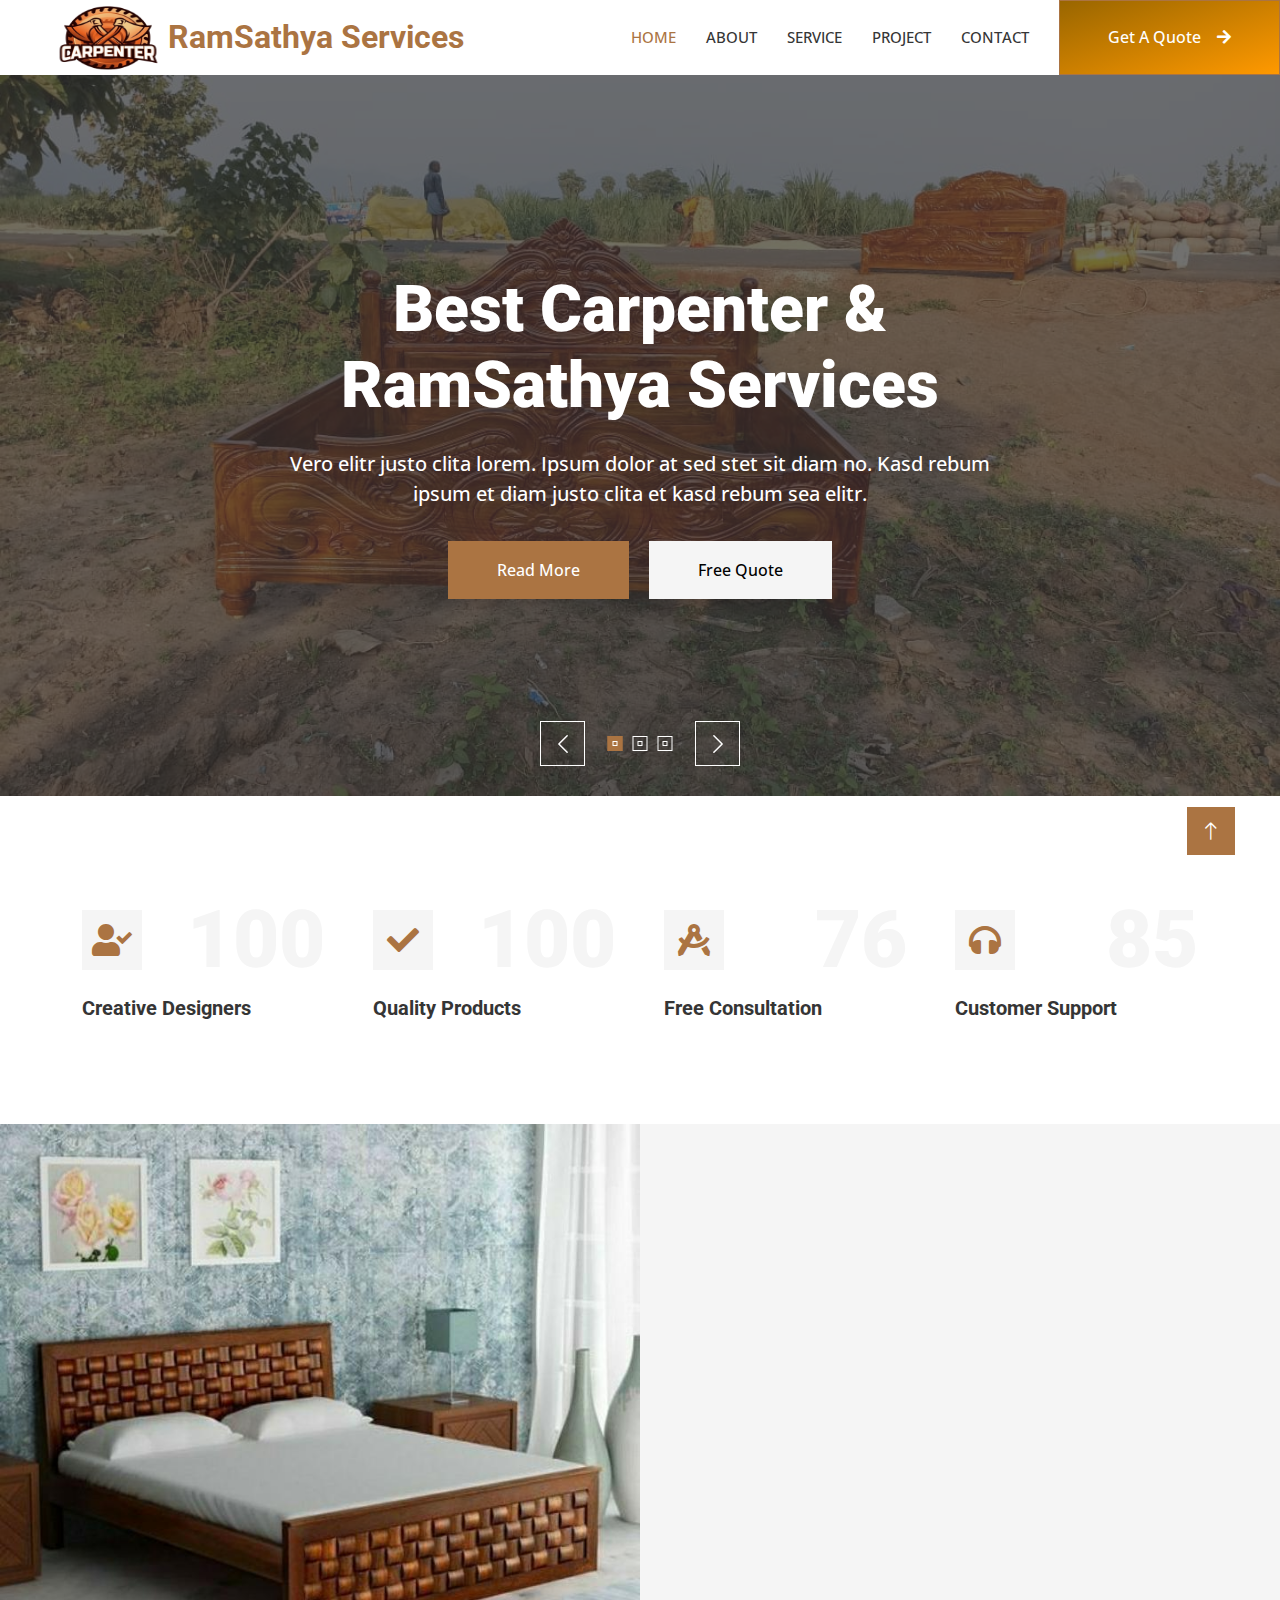
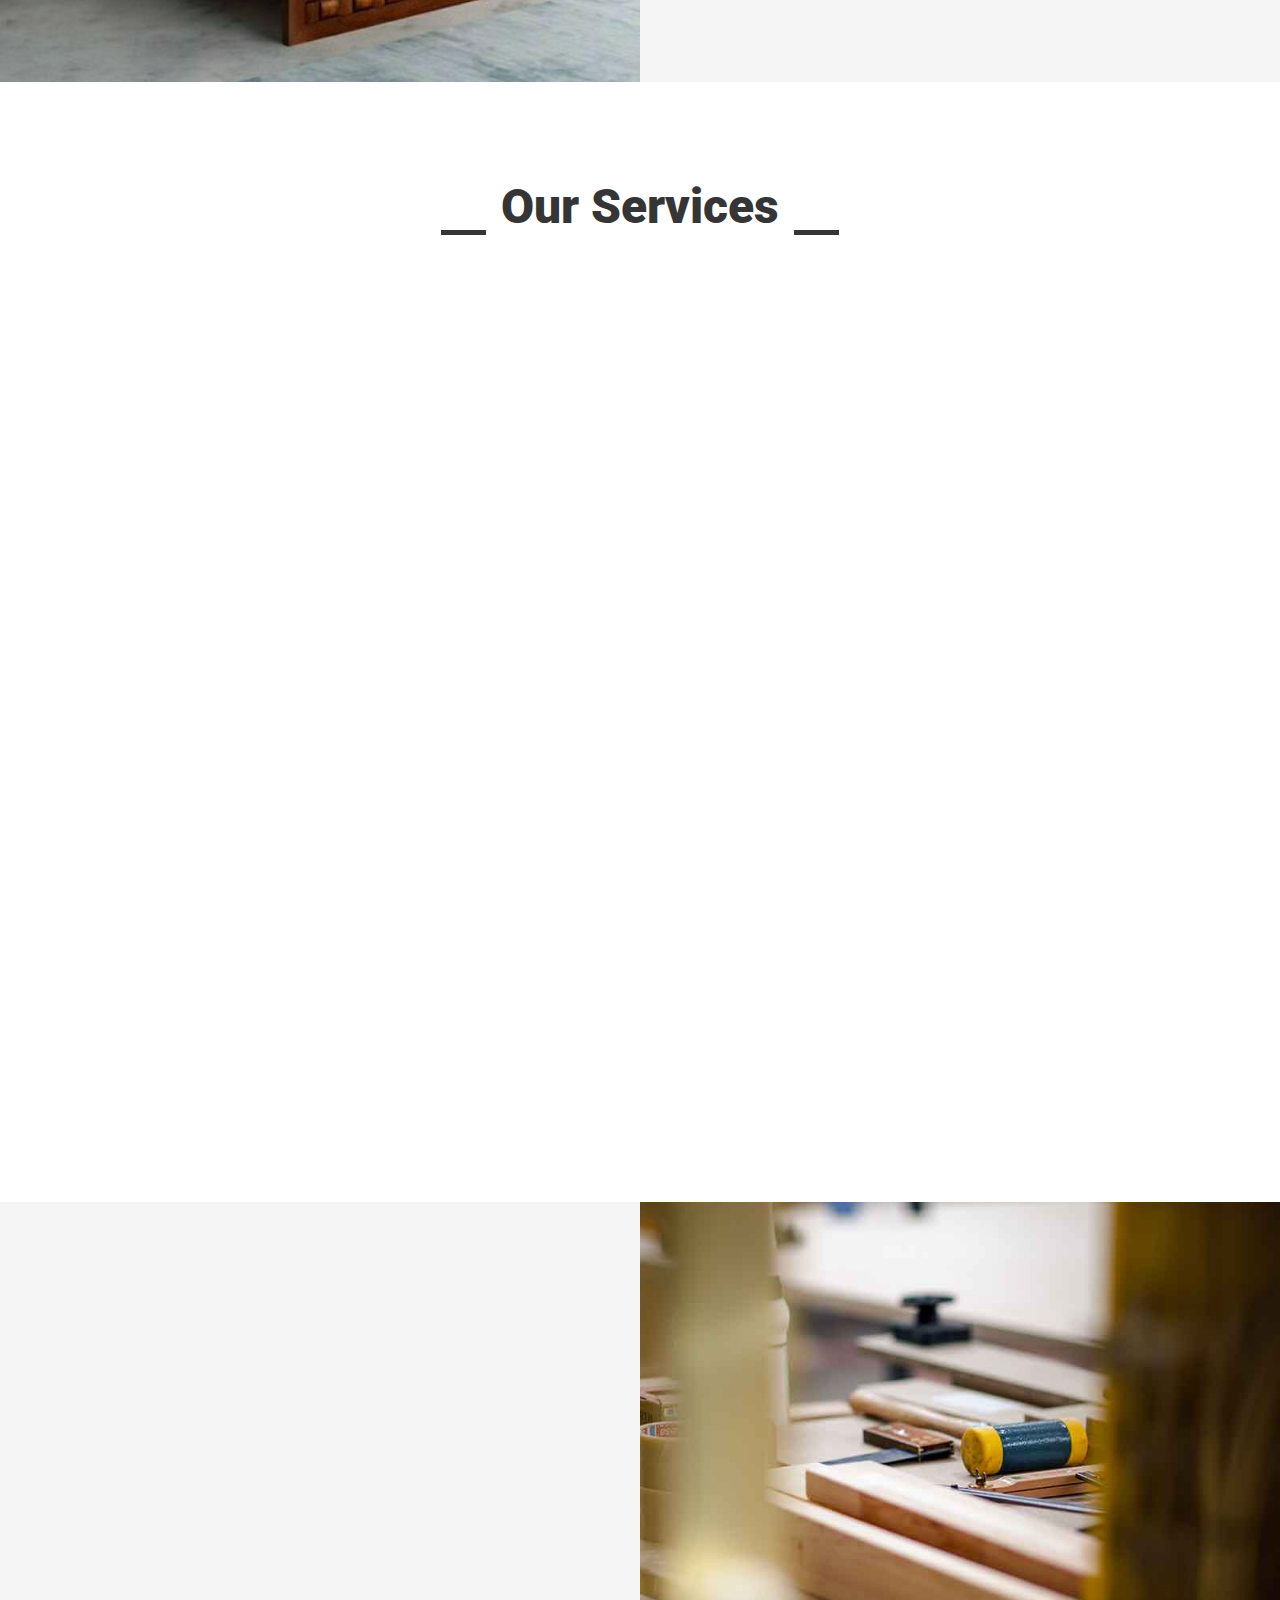
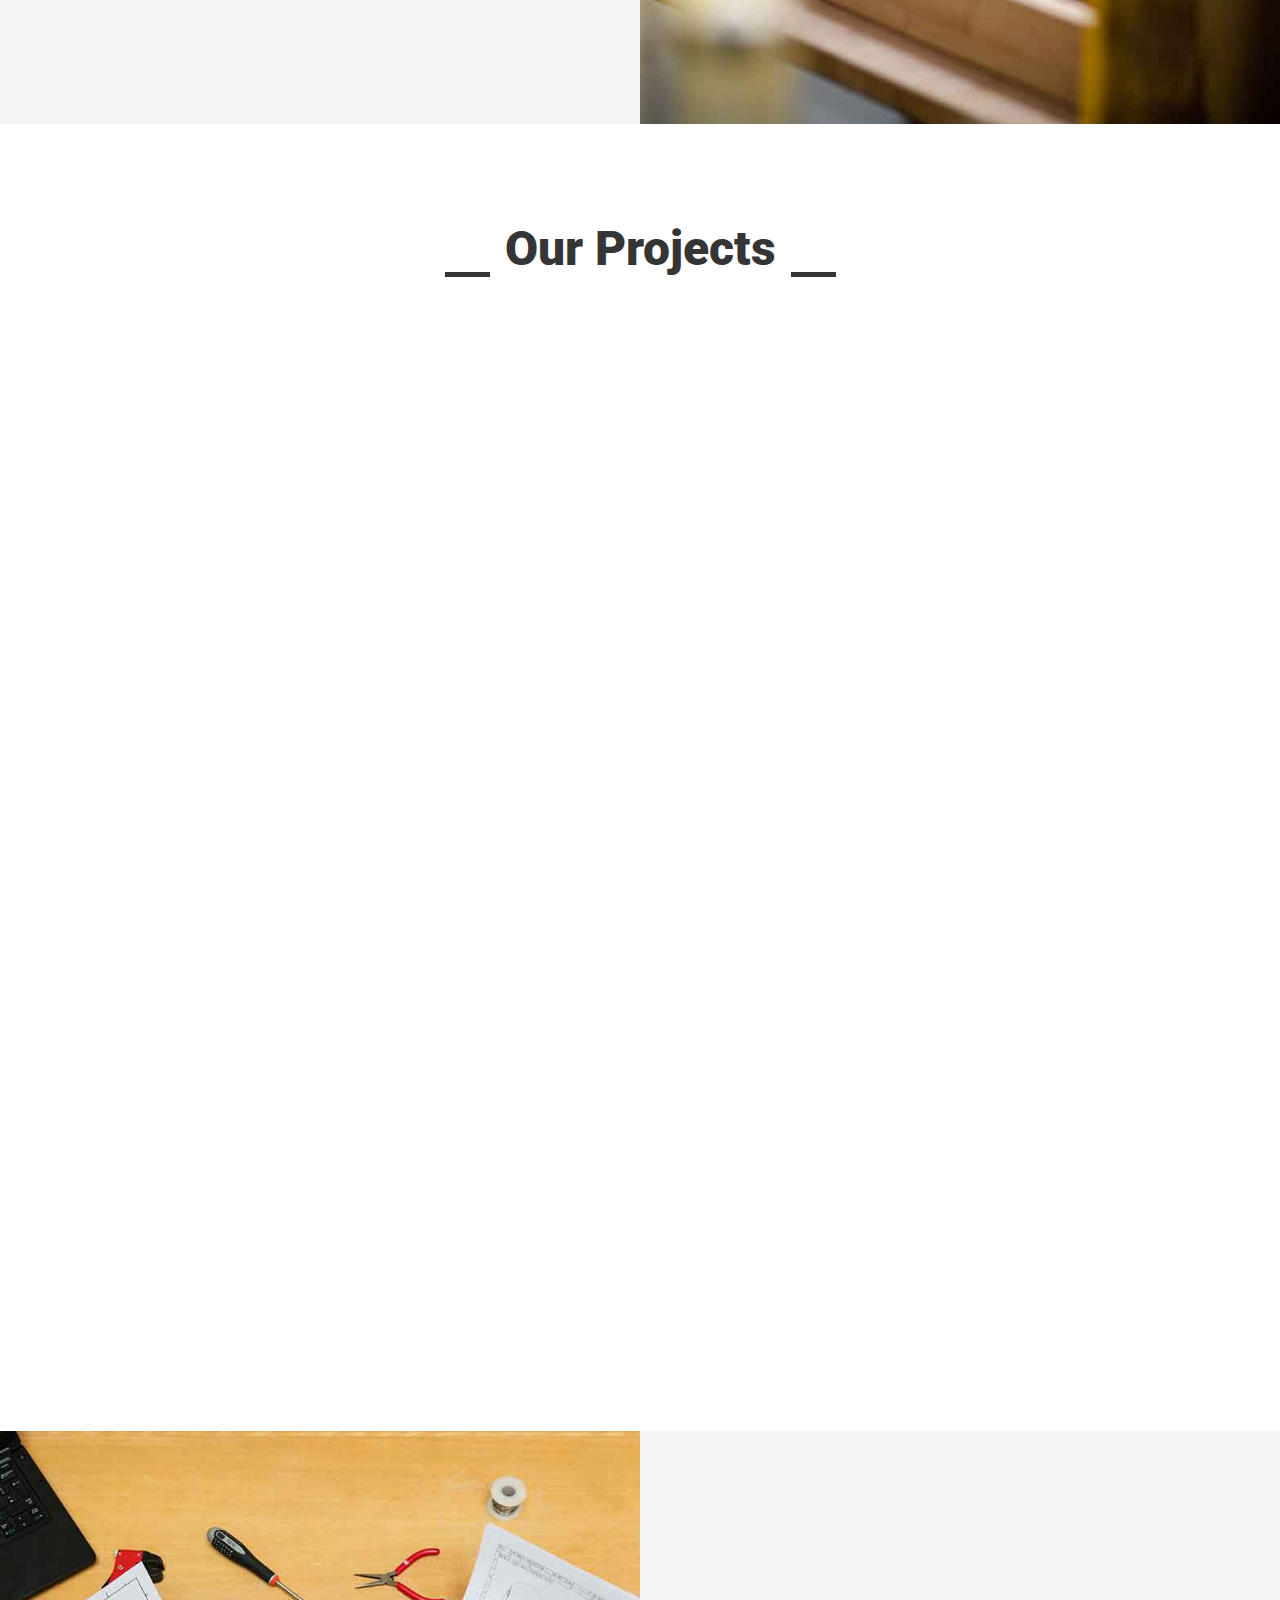
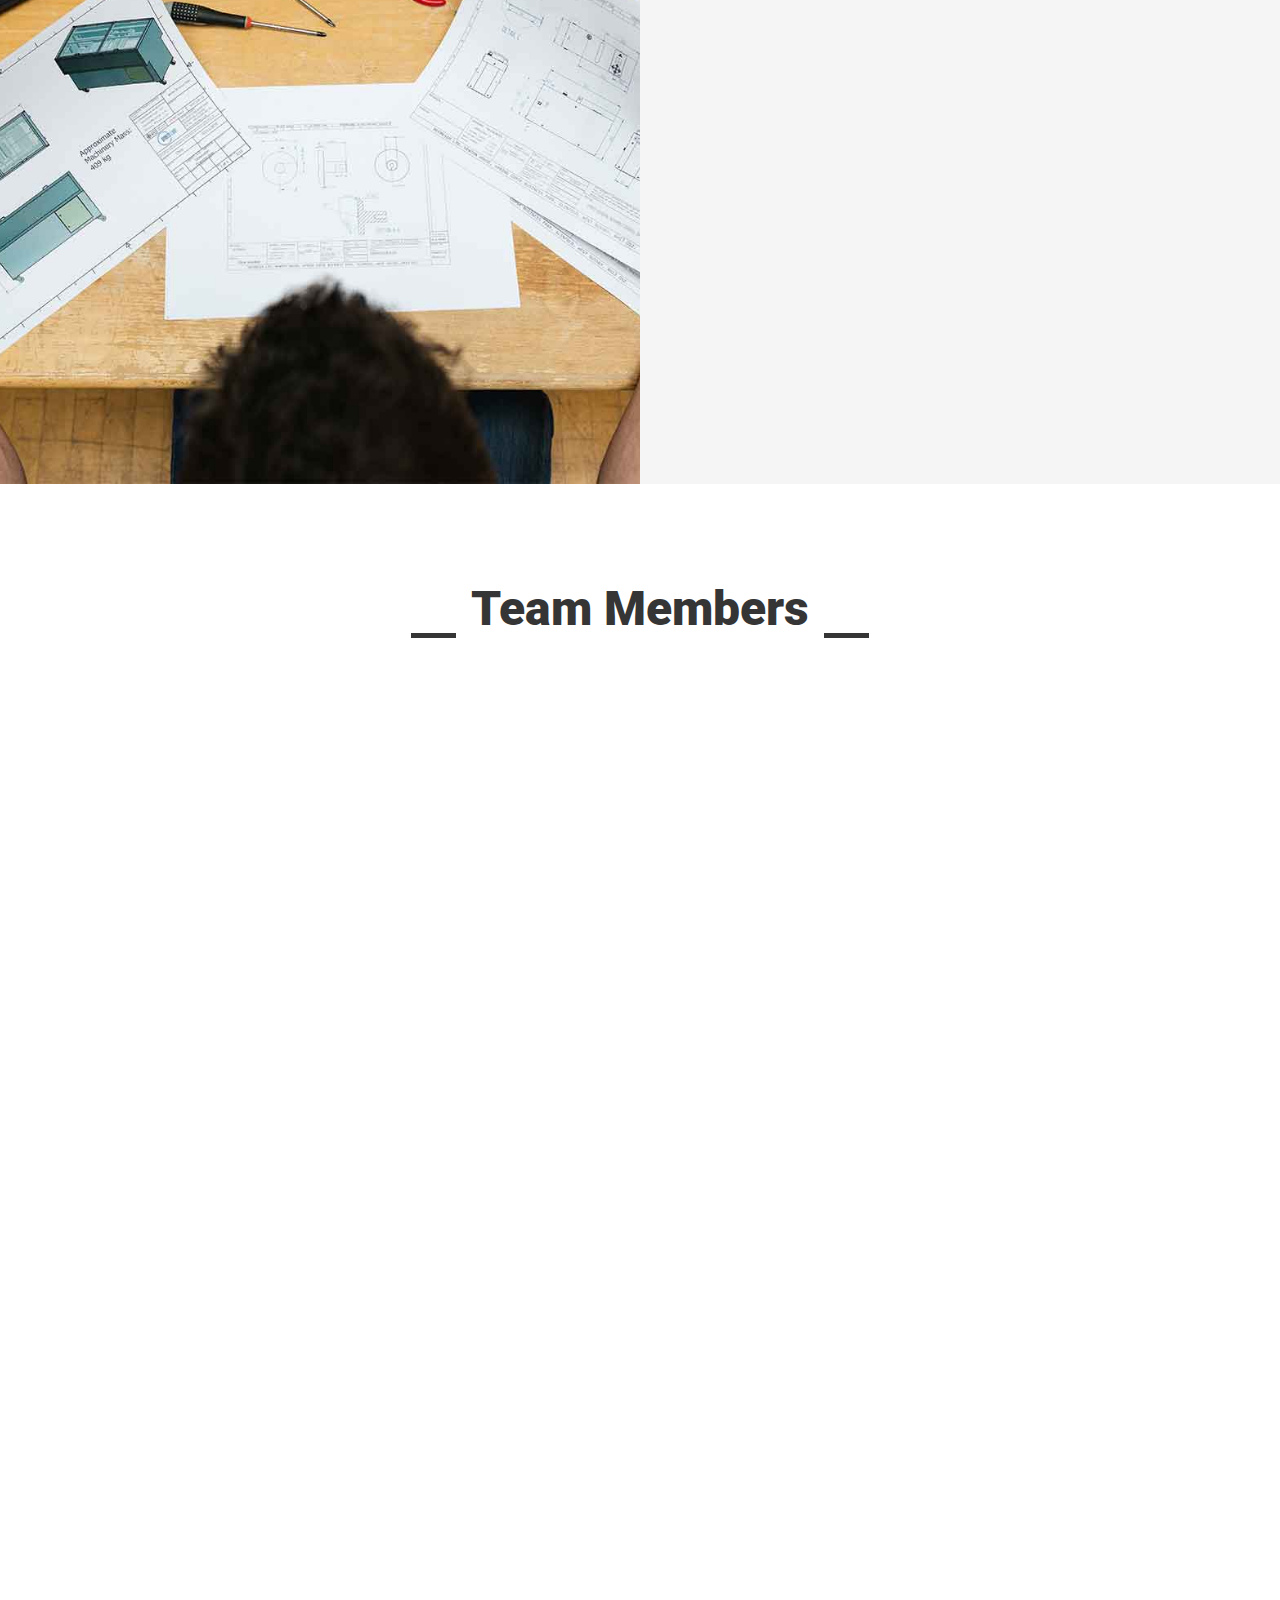
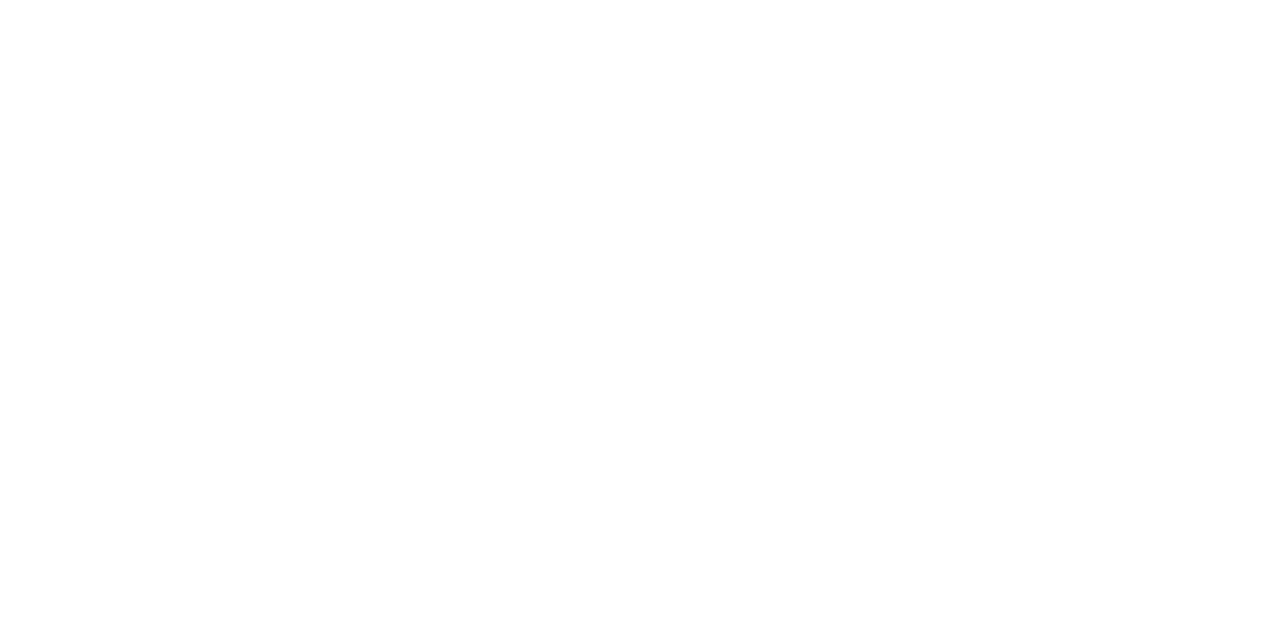
==== commit b459fb1b: "Initial commit" ====
--- a/index.html
+++ b/index.html
@@ -533,7 +533,6 @@
     <!-- Quote End -->
 
 
-    <!-- Team Start -->
     <div class="container-xxl py-5">
         <div class="container">
             <div class="section-title text-center">
@@ -543,7 +542,7 @@
                 <div class="col-lg-3 col-md-6 wow fadeInUp" data-wow-delay="0.1s">
                     <div class="team-item">
                         <div class="overflow-hidden position-relative">
-                            <img class="img-fluid" src="img/team-1.jpg" alt="">
+                            <img style="filter: brightness(120%); height: 400px; width: 100%;"   class="img-fluid" src="./img/satya.jpg" alt="">
                             <div class="team-social">
                                 <a class="btn btn-square" href=""><i class="fab fa-facebook-f"></i></a>
                                 <a class="btn btn-square" href=""><i class="fab fa-twitter"></i></a>
@@ -551,15 +550,15 @@
                             </div>
                         </div>
                         <div class="text-center border border-5 border-light border-top-0 p-4">
-                            <h5 class="mb-0">Full Name</h5>
-                            <small>Designation</small>
+                            <h5 class="mb-0">Bandi SatyaNarayana</h5>
+                            <small>Carpenter And Furniture Works</small>
                         </div>
                     </div>
                 </div>
                 <div class="col-lg-3 col-md-6 wow fadeInUp" data-wow-delay="0.3s">
                     <div class="team-item">
                         <div class="overflow-hidden position-relative">
-                            <img class="img-fluid" src="img/team-2.jpg" alt="">
+                            <img style="filter: brightness(120%);"    class="img-fluid" src="img/team-1.jpg" alt="">
                             <div class="team-social">
                                 <a class="btn btn-square" href=""><i class="fab fa-facebook-f"></i></a>
                                 <a class="btn btn-square" href=""><i class="fab fa-twitter"></i></a>
@@ -567,28 +566,12 @@
                             </div>
                         </div>
                         <div class="text-center border border-5 border-light border-top-0 p-4">
-                            <h5 class="mb-0">Full Name</h5>
-                            <small>Designation</small>
+                            <h5 class="mb-0">Bandi GuruMuruthi</h5>
+                            <small>CEO</small>
                         </div>
                     </div>
                 </div>
                 <div class="col-lg-3 col-md-6 wow fadeInUp" data-wow-delay="0.5s">
-                    <div class="team-item">
-                        <div class="overflow-hidden position-relative">
-                            <img class="img-fluid" src="img/team-3.jpg" alt="">
-                            <div class="team-social">
-                                <a class="btn btn-square" href=""><i class="fab fa-facebook-f"></i></a>
-                                <a class="btn btn-square" href=""><i class="fab fa-twitter"></i></a>
-                                <a class="btn btn-square" href=""><i class="fab fa-instagram"></i></a>
-                            </div>
-                        </div>
-                        <div class="text-center border border-5 border-light border-top-0 p-4">
-                            <h5 class="mb-0">Full Name</h5>
-                            <small>Designation</small>
-                        </div>
-                    </div>
-                </div>
-                <div class="col-lg-3 col-md-6 wow fadeInUp" data-wow-delay="0.7s">
                     <div class="team-item">
                         <div class="overflow-hidden position-relative">
                             <img class="img-fluid" src="img/team-4.jpg" alt="">
@@ -599,52 +582,81 @@
                             </div>
                         </div>
                         <div class="text-center border border-5 border-light border-top-0 p-4">
-                            <h5 class="mb-0">Full Name</h5>
+                            <h5 class="mb-0">Bandi Kalyani</h5>
                             <small>Designation</small>
                         </div>
                     </div>
                 </div>
+                <div class="col-lg-3 col-md-6 wow fadeInUp" data-wow-delay="0.7s">
+                    <div class="team-item">
+                        <div class="overflow-hidden position-relative">
+                            <img style="filter: brightness(120%); height:400px; width: 100%;"       class="img-fluid" src="img/rambhabu.jpg" alt="">
+                            <div class="team-social">
+                                <a class="btn btn-square" href=""><i class="fab fa-facebook-f"></i></a>
+                                <a class="btn btn-square" href=""><i class="fab fa-twitter"></i></a>
+                                <a class="btn btn-square" href=""><i class="fab fa-instagram"></i></a>
+                            </div>
+                        </div>
+                        <div class="text-center border border-5 border-light border-top-0 p-4">
+                            <h5 class="mb-0">Bandi Rambababu</h5>
+                            <small>Carpenter And Furniture Works</small>
+                        </div>
+                    </div>
+                </div>
             </div>
         </div>
     </div>
     <!-- Team End -->
 
 
-    <!-- Testimonial Start -->
-    <div class="container-xxl py-5 wow fadeInUp" data-wow-delay="0.1s">
-        <div class="container">
-            <div class="section-title text-center">
-                <h1 class="display-5 mb-5">Testimonial</h1>
-            </div>
-            <div class="owl-carousel testimonial-carousel">
-                <div class="testimonial-item text-center">
-                    <img class="img-fluid bg-light p-2 mx-auto mb-3" src="img/testimonial-1.jpg" style="width: 90px; height: 90px;">
-                    <div class="testimonial-text text-center p-4">
-                        <p>Clita clita tempor justo dolor ipsum amet kasd amet duo justo duo duo labore sed sed. Magna ut diam sit et amet stet eos sed clita erat magna elitr erat sit sit erat at rebum justo sea clita.</p>
-                        <h5 class="mb-1">Client Name</h5>
-                        <span class="fst-italic">Profession</span>
-                    </div>
-                </div>
-                <div class="testimonial-item text-center">
-                    <img class="img-fluid bg-light p-2 mx-auto mb-3" src="img/testimonial-2.jpg" style="width: 90px; height: 90px;">
-                    <div class="testimonial-text text-center p-4">
-                        <p>Clita clita tempor justo dolor ipsum amet kasd amet duo justo duo duo labore sed sed. Magna ut diam sit et amet stet eos sed clita erat magna elitr erat sit sit erat at rebum justo sea clita.</p>
-                        <h5 class="mb-1">Client Name</h5>
-                        <span class="fst-italic">Profession</span>
-                    </div>
-                </div>
-                <div class="testimonial-item text-center">
-                    <img class="img-fluid bg-light p-2 mx-auto mb-3" src="img/testimonial-3.jpg" style="width: 90px; height: 90px;">
-                    <div class="testimonial-text text-center p-4">
-                        <p>Clita clita tempor justo dolor ipsum amet kasd amet duo justo duo duo labore sed sed. Magna ut diam sit et amet stet eos sed clita erat magna elitr erat sit sit erat at rebum justo sea clita.</p>
-                        <h5 class="mb-1">Client Name</h5>
-                        <span class="fst-italic">Profession</span>
-                    </div>
-                </div>
-            </div>
-        </div>
-    </div>
-    <!-- Testimonial End -->
+    
+
+
+  <!-- Testimonial Start -->
+  <div class="container-xxl py-5 wow fadeInUp" data-wow-delay="0.1s">
+    <div class="container">
+        <div class="section-title text-center">
+            <h1 class="display-5 mb-5">Testimonial</h1>
+        </div>
+        <div class="owl-carousel testimonial-carousel">
+            <div class="testimonial-item text-center">
+                <img class="img-fluid bg-light p-2 mx-auto mb-3" src="./img/Suresh2.jpg" style="width: 90px; height: 90px;">
+                <div class="testimonial-text text-center p-4">
+                    <p>Good Services And Best Design in Furniture Works</p>
+                    <h5 class="mb-1">Suresh Ampaviili</h5>
+                    <span class="fst-italic">Civil Engneer</span>
+                </div>
+            </div>
+            <div class="testimonial-item text-center">
+                <img class="img-fluid bg-light p-2 mx-auto mb-3" src="img/rambhabu.jpg" style="width: 90px; height: 90px;">
+                <div class="testimonial-text text-center p-4">
+                    <p>Good Services And Best Design in Furniture Works</p>
+                    <h5 class="mb-1">Rambababu</h5>
+                    <span class="fst-italic">Wooden Works @ Centering Works</span>
+                </div>
+            </div>
+            <div class="testimonial-item text-center">
+                <img class="img-fluid bg-light p-2 mx-auto mb-3" src="img/satya.jpg" style="width: 90px; height: 90px;">
+                <div class="testimonial-text text-center p-4">
+                    <p>Good Services And Best Design in Furniture Works</p>
+                    <h5 class="mb-1">Satya</h5>
+                    <span class="fst-italic">Carpenter & Designing Works</span>
+                </div>
+            </div>
+        </div>
+    </div>
+</div>
+<!-- Testimonial End -->
+    
+
+
+
+
+
+
+
+
+
 
 
     <!-- Footer Start -->
@@ -653,9 +665,9 @@
             <div class="row g-5">
                 <div class="col-lg-3 col-md-6">
                     <h4 class="text-light mb-4">Address</h4>
-                    <p class="mb-2"><i class="fa fa-map-marker-alt me-3"></i>123 Street, New York, USA</p>
-                    <p class="mb-2"><i class="fa fa-phone-alt me-3"></i>+012 345 67890</p>
-                    <p class="mb-2"><i class="fa fa-envelope me-3"></i>info@example.com</p>
+                    <p class="mb-2"><i class="fa fa-map-marker-alt me-3"></i>Kimmi Village Veragattam(Mandel) ParvathiPuram (Dist)</p>
+                    <p class="mb-2"><i class="fa fa-phone-alt me-3"></i>+8985021655</p>
+                    <p class="mb-2"><i class="fa fa-envelope me-3"></i>satya@gmail.com</p>
                     <div class="d-flex pt-2">
                         <a class="btn btn-outline-light btn-social" href=""><i class="fab fa-twitter"></i></a>
                         <a class="btn btn-outline-light btn-social" href=""><i class="fab fa-facebook-f"></i></a>
@@ -693,11 +705,11 @@
             <div class="copyright">
                 <div class="row">
                     <div class="col-md-6 text-center text-md-start mb-3 mb-md-0">
-                        &copy; <a class="border-bottom" href="#">Your Site Name</a>, All Right Reserved.
+                        &copy; <a class="border-bottom" href="#"> RamSatya Wooden Works</a>, All Right Reserved.2024
                     </div>
                     <div class="col-md-6 text-center text-md-end">
                         <!--/*** This template is free as long as you keep the footer author’s credit link/attribution link/backlink. If you'd like to use the template without the footer author’s credit link/attribution link/backlink, you can purchase the Credit Removal License from "https://htmlcodex.com/credit-removal". Thank you for your support. ***/-->
-                        Designed By <a class="border-bottom" href="https://htmlcodex.com">HTML Codex</a>
+                        Designed By <a class="border-bottom" href="https://htmlcodex.com">Suresh Ampavilli</a>
                     </div>
                 </div>
             </div>
--- a/css/style.css
+++ b/css/style.css
@@ -438,7 +438,7 @@
     transform: translateY(-50%);
     display: flex;
     flex-direction: column;
-    background: #FFFFFF;
+    background: #a63232;
     transition: .5s;
 }
 
